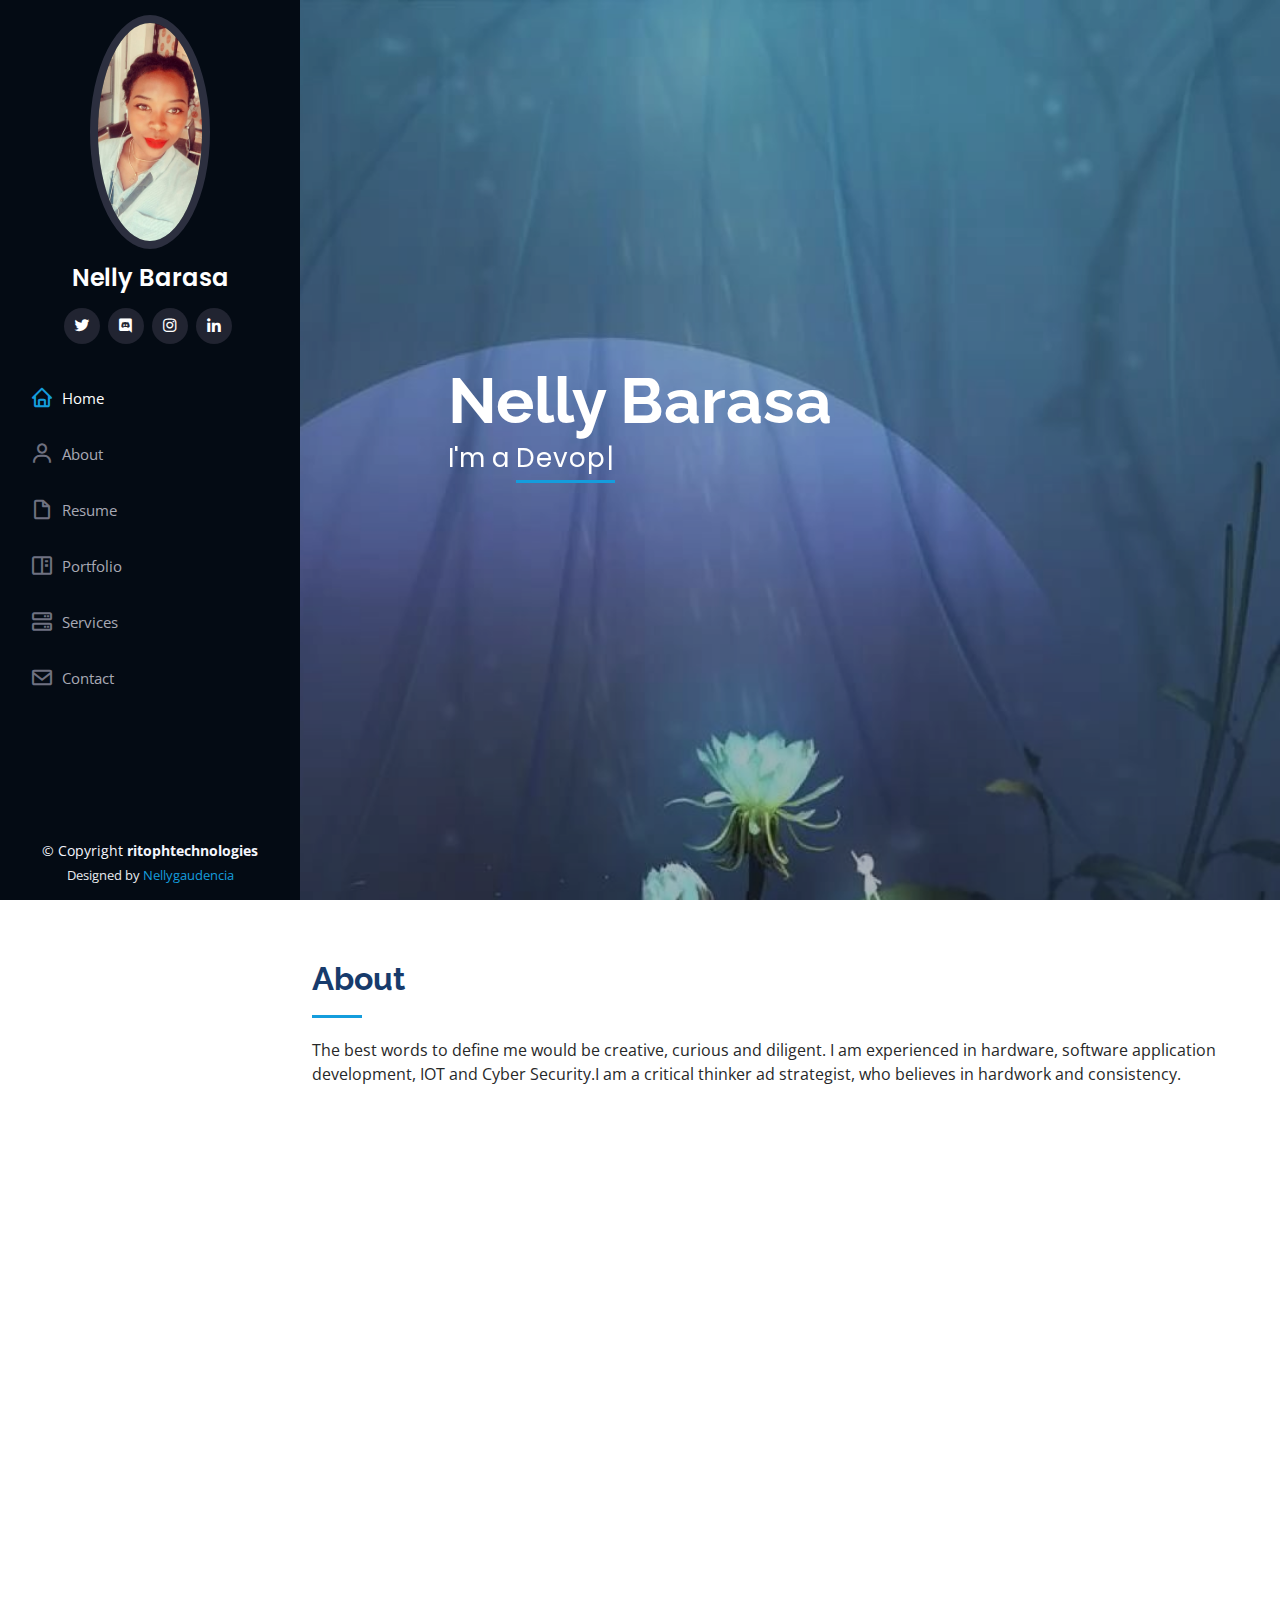
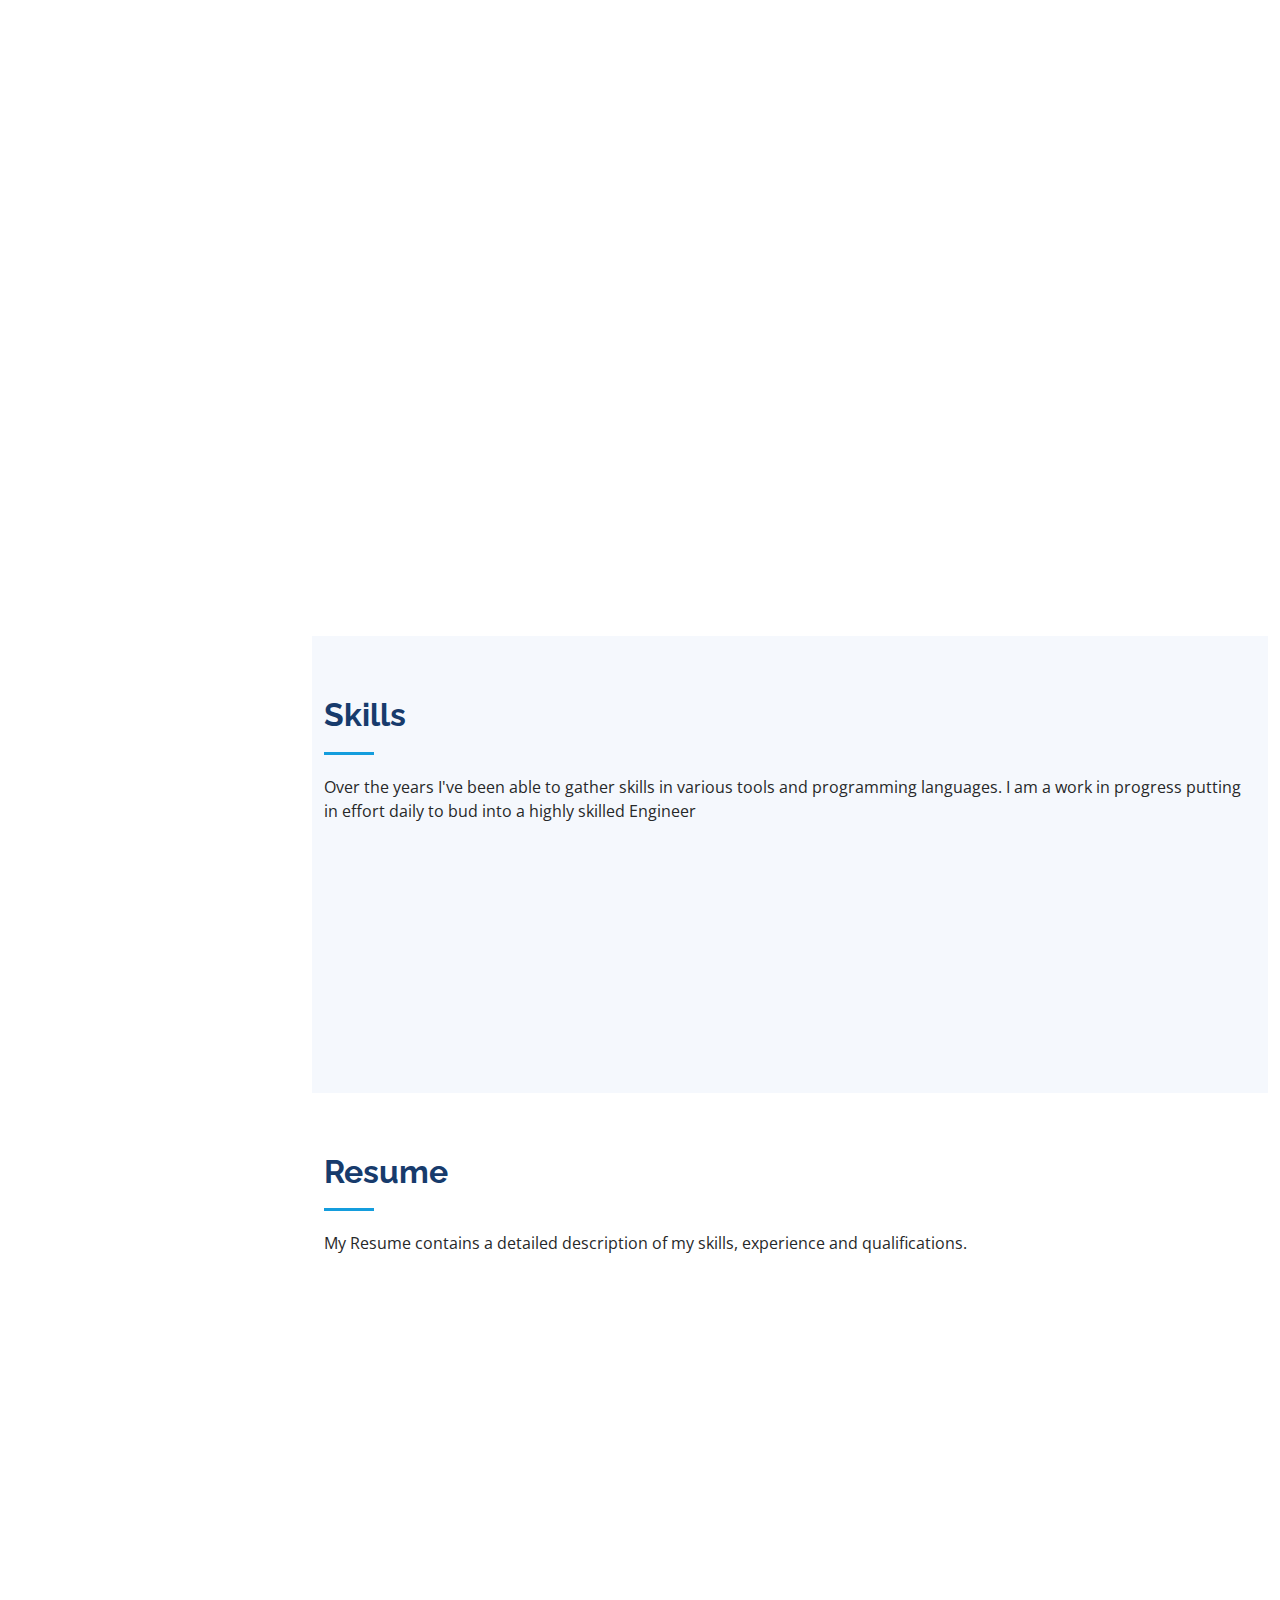
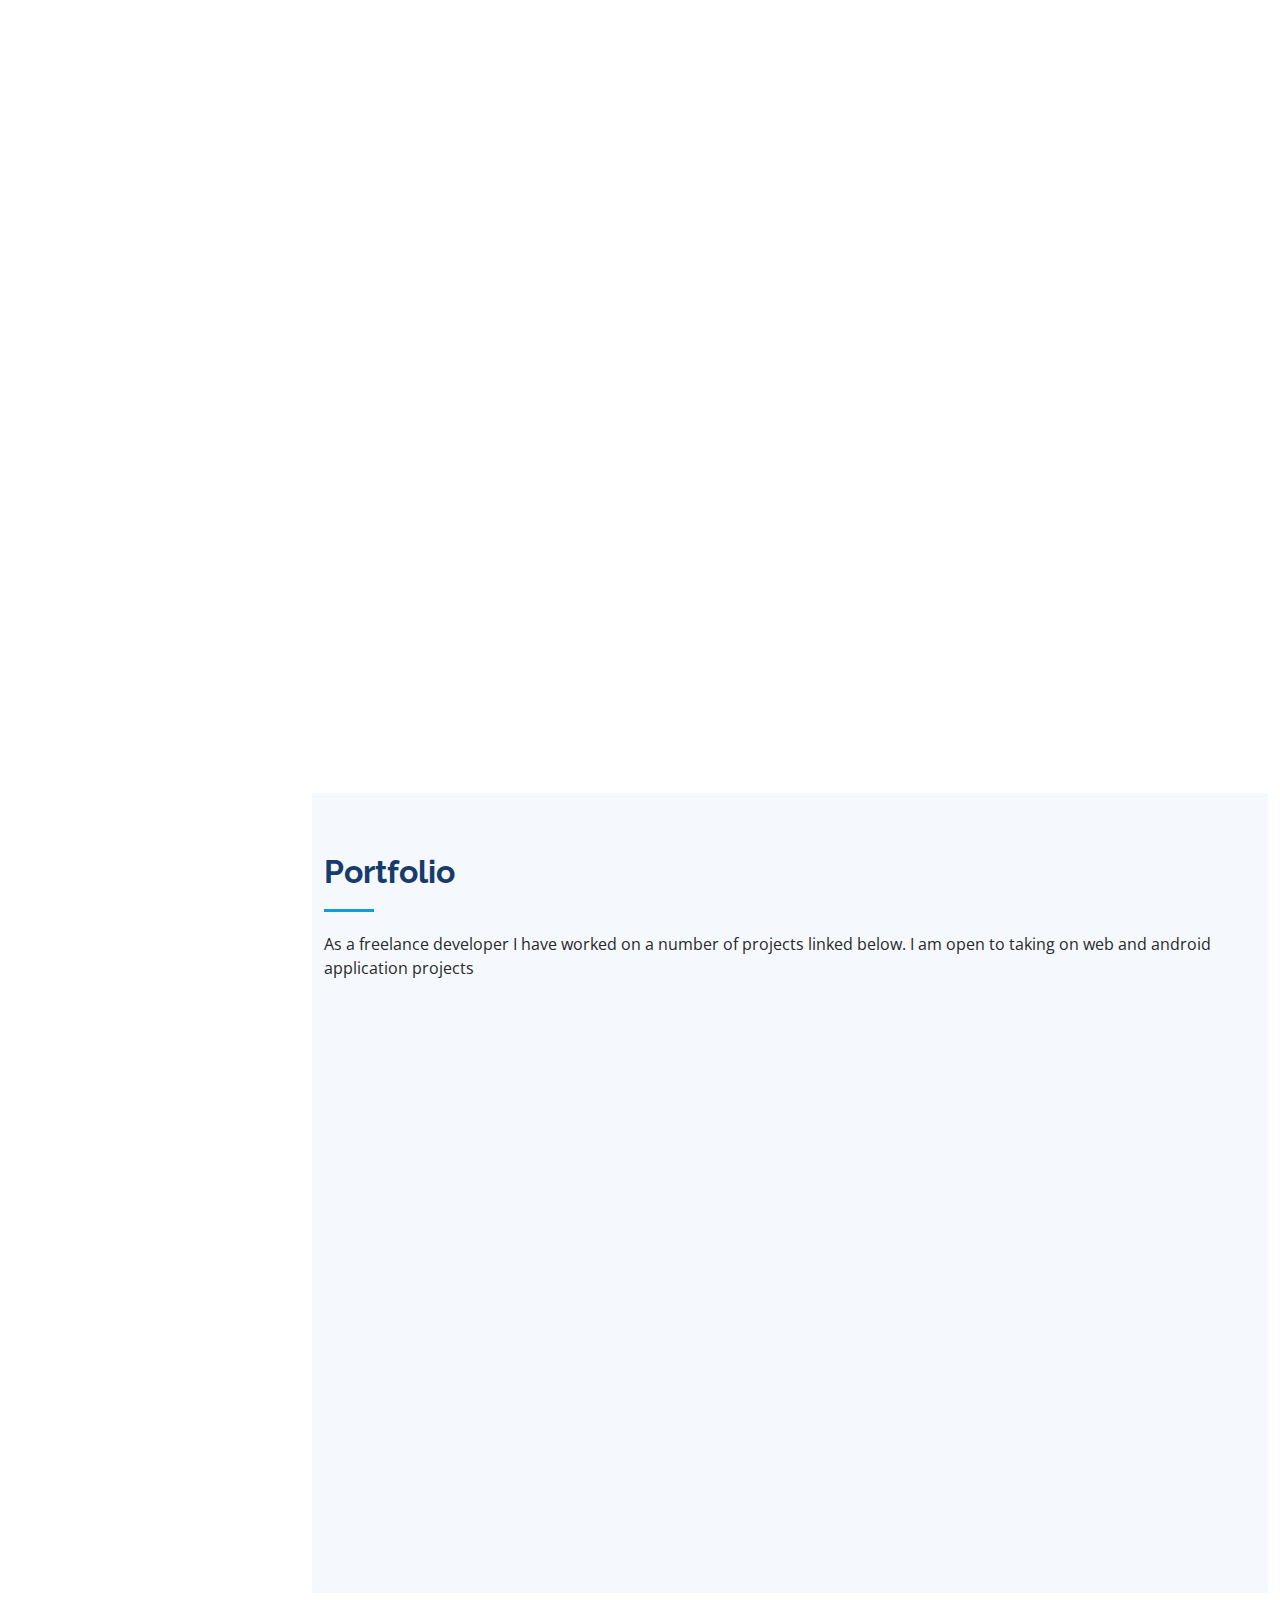
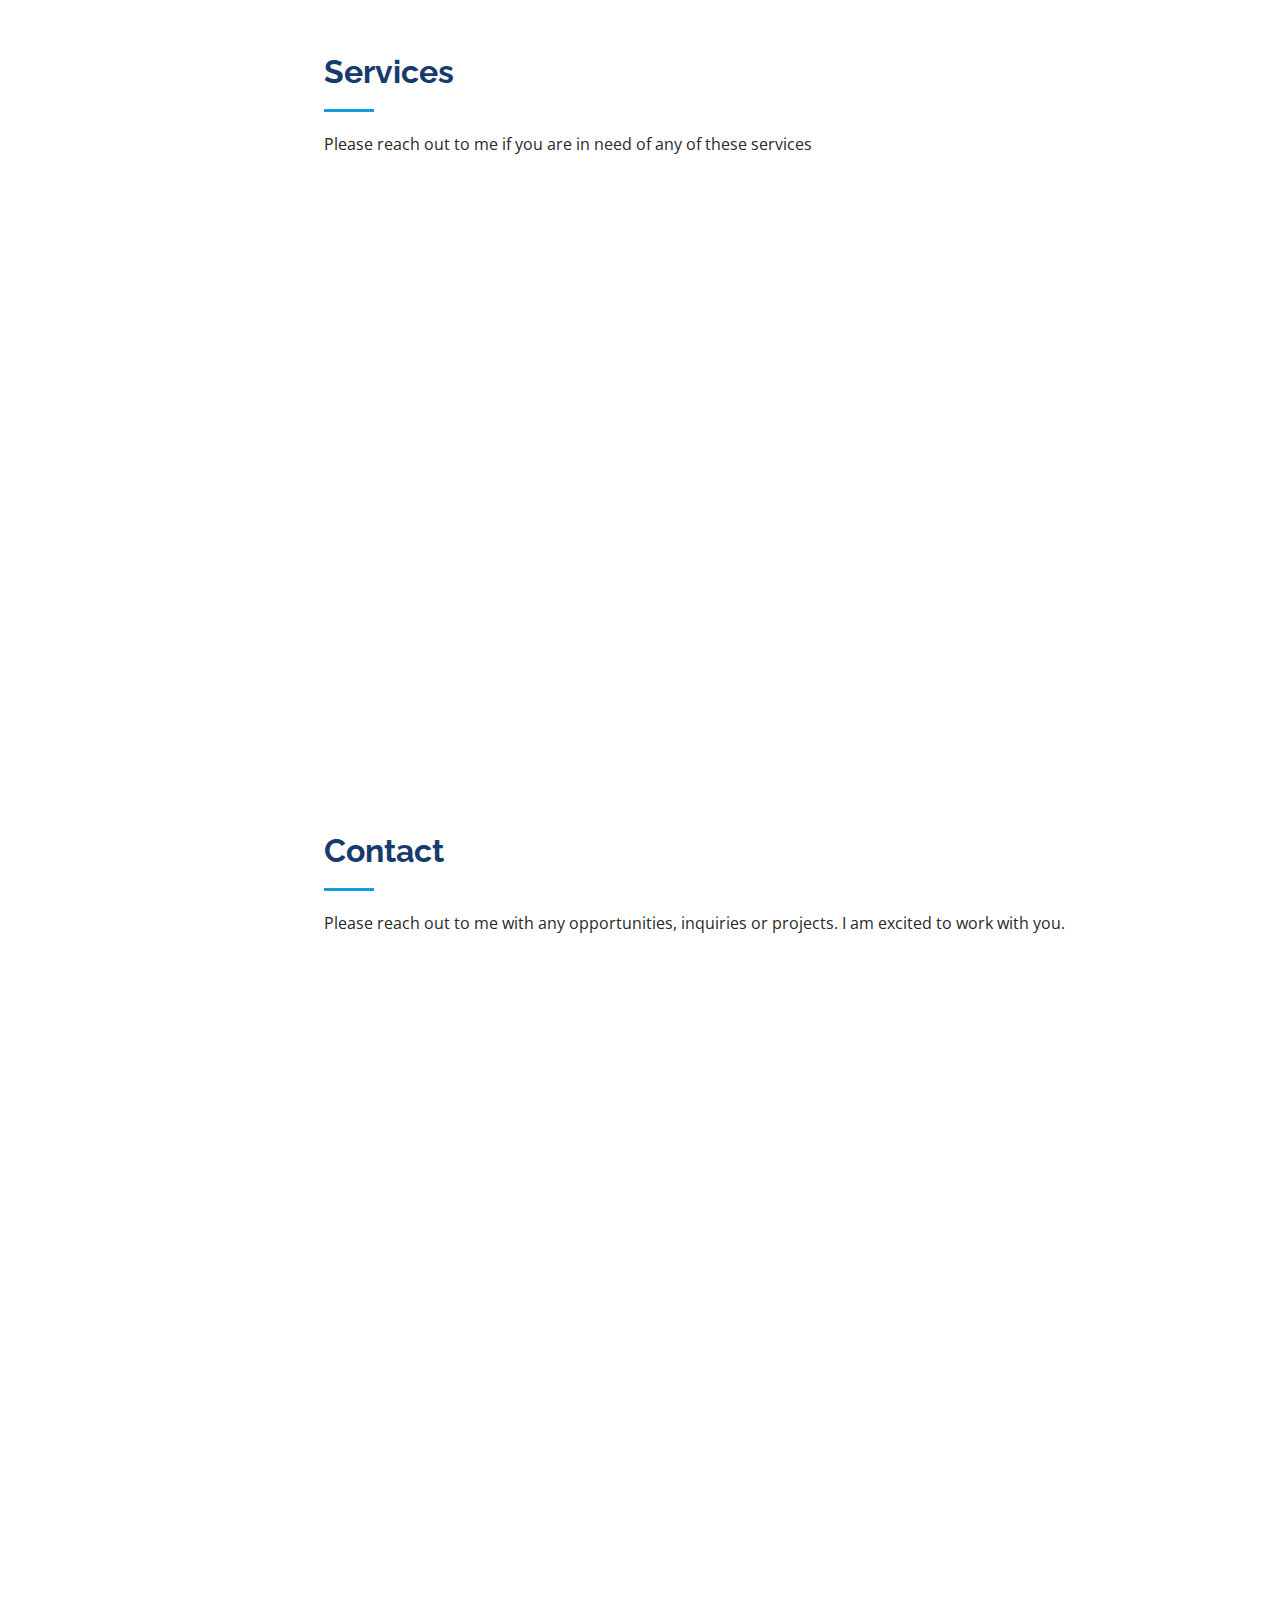
==== index.html @ 0ff1c9cf "my portfolio" ====
<!DOCTYPE html>
<html lang="en">

<head>
  <meta charset="utf-8">
  <meta content="width=device-width, initial-scale=1.0" name="viewport">

  <title>Nelly Barasa - Portfolio</title>
  <meta content="" name="description">
  <meta content="" name="keywords">

  <!-- Favicons -->
  <link href="assets/img/profile2.jpeg" rel="icon">
  <link href="assets/img/profile2.jpeg" rel="apple-touch-icon">

  <!-- Google Fonts -->
  <link href="https://fonts.googleapis.com/css?family=Open+Sans:300,300i,400,400i,600,600i,700,700i|Raleway:300,300i,400,400i,500,500i,600,600i,700,700i|Poppins:300,300i,400,400i,500,500i,600,600i,700,700i" rel="stylesheet">

  <!-- Vendor CSS Files -->
  <link href="assets/vendor/aos/aos.css" rel="stylesheet">
  <link href="assets/vendor/bootstrap/css/bootstrap.min.css" rel="stylesheet">
  <link href="assets/vendor/bootstrap-icons/bootstrap-icons.css" rel="stylesheet">
  <link href="assets/vendor/boxicons/css/boxicons.min.css" rel="stylesheet">
  <link href="assets/vendor/glightbox/css/glightbox.min.css" rel="stylesheet">
  <link href="assets/vendor/swiper/swiper-bundle.min.css" rel="stylesheet">

  <!-- Template Main CSS File -->
  <link href="assets/css/style.css" rel="stylesheet">

  <!-- =======================================================
  * Template Name: iPortfolio - v3.7.0
  * Template URL: https://bootstrapmade.com/iportfolio-bootstrap-portfolio-websites-template/
  * Author: BootstrapMade.com
  * License: https://bootstrapmade.com/license/
  ======================================================== -->
</head>

<body>

  <!-- ======= Mobile nav toggle button ======= -->
  <i class="bi bi-list mobile-nav-toggle d-xl-none"></i>

  <!-- ======= Header ======= -->
  <header id="header">
    <div class="d-flex flex-column">

      <div class="profile">
        <img src="assets/img/profile2.jpeg" alt="" class="img-fluid rounded-circle">
        <h1 class="text-light"><a href="index.html">Nelly Barasa </a></h1>
        <div class="social-links mt-3 text-center">
          <a href="https://www.twitter.com/@_geeky_MsNelly" class="twitter"><i class="bx bxl-twitter"></i></a>
          <a href="https://discord.com/channels/@me" class="facebook"><i class="bx bxl-discord"></i></a>
          <a href="https://www.instagram.com/ghetto__geek__/" class="instagram"><i class="bx bxl-instagram"></i></a>
          <a href="https://www.linkedin.com/in/nelly-gaudencia/" class="linkedin"><i class="bx bxl-linkedin"></i></a>
        </div>
      </div>

      <nav id="navbar" class="nav-menu navbar">
        <ul>
          <li><a href="#hero" class="nav-link scrollto active"><i class="bx bx-home"></i> <span>Home</span></a></li>
          <li><a href="#about" class="nav-link scrollto"><i class="bx bx-user"></i> <span>About</span></a></li>
          <li><a href="#resume" class="nav-link scrollto"><i class="bx bx-file-blank"></i> <span>Resume</span></a></li>
          <li><a href="#portfolio" class="nav-link scrollto"><i class="bx bx-book-content"></i> <span>Portfolio</span></a></li>
          <li><a href="#services" class="nav-link scrollto"><i class="bx bx-server"></i> <span>Services</span></a></li>
          <li><a href="#contact" class="nav-link scrollto"><i class="bx bx-envelope"></i> <span>Contact</span></a></li>
        </ul>
      </nav><!-- .nav-menu -->
    </div>
  </header><!-- End Header -->

  <!-- ======= Hero Section ======= -->
  <section id="hero" class="d-flex flex-column justify-content-center align-items-center">
    <div class="hero-container" data-aos="fade-in">
      <h1>Nelly Barasa</h1>
      <p>I'm a <span class="typed" data-typed-items="Devops Engineer, Cyber security associate, Freelance application Developer, Cloud engineer"></span></p>
    </div>
  </section><!-- End Hero -->

  <main id="main">

    <!-- ======= About Section ======= -->
    <section id="about" class="about">
      <div class="container">

        <div class="section-title">
          <h2>About</h2>
          <p> The best words to define me would be creative, curious and diligent. I am experienced in hardware, software application development, IOT and Cyber Security.I am a critical thinker ad strategist, who believes in hardwork and consistency.</p>
        </div>

        <div class="row">
          <div class="col-lg-4" data-aos="fade-right">
            <img src="assets/img/profile2.jpeg" class="hero" alt="">
          </div>
          <div class="col-lg-8 pt-4 pt-lg-0 content" data-aos="fade-left">
            <h3>DevOPs Engineer &amp; Web Developer.</h3>
            <p class="fst-italic">
              My first successful project was web based application that led to my love for web development.I have practiced web development for 3 years now.
            </p>
            <div class="row">
              <div class="col-lg-6">
                <ul>
                  <li><i class="bi bi-chevron-right"></i> <strong>LinkedIn:</strong> <span>https://www.linkedin.com/in/nelly-gaudencia-cybersecurityforensics/</span></li>
                  <li><i class="bi bi-chevron-right"></i> <strong>Website:</strong> <span>www.nellygaudencia.com</span></li>
                  <li><i class="bi bi-chevron-right"></i> <strong>Phone:</strong> <span>+254 795 194 374</span></li>
                  <li><i class="bi bi-chevron-right"></i> <strong>City:</strong> <span>Nairobi, KENYA</span></li>
                </ul>
              </div>
              <div class="col-lg-6">
                <ul>
                  <li><i class="bi bi-chevron-right"></i> <strong>Age:</strong> <span>24</span></li>
                  <li><i class="bi bi-chevron-right"></i> <strong>Degree:</strong> <span>Bsc: Computer Security and Forensics</span></li>
                  <li><i class="bi bi-chevron-right"></i> <strong>PhEmailone:</strong> <span>nellygaudencia@gmail.com</span></li>
                  <li><i class="bi bi-chevron-right"></i> <strong>Freelance:</strong> <span>Available</span></li>
                </ul>
              </div>
            </div>
          </div>
        </div>

      </div>
    </section><!-- End About Section -->

    <!-- ======= Facts Section ======= -->
    <section id="facts" class="facts">
      <div class="container">

        
    <!-- ======= Skills Section ======= -->
    <section id="skills" class="skills section-bg">
      <div class="container">

        <div class="section-title">
          <h2>Skills</h2>
          <p>Over the years I've been able to gather skills in various tools and programming languages. I am a work in progress putting in effort daily to bud into a highly skilled Engineer</p>
        </div>

        <div class="row skills-content">

          <div class="col-lg-6" data-aos="fade-up">

            <div class="progress">
              <span class="skill">HTML <i class="val">100%</i></span>
              <div class="progress-bar-wrap">
                <div class="progress-bar" role="progressbar" aria-valuenow="100" aria-valuemin="0" aria-valuemax="100"></div>
              </div>
            </div>

            <div class="progress">
              <span class="skill">CSS <i class="val">90%</i></span>
              <div class="progress-bar-wrap">
                <div class="progress-bar" role="progressbar" aria-valuenow="90" aria-valuemin="0" aria-valuemax="100"></div>
              </div>
            </div>

            <div class="progress">
              <span class="skill">JavaScript <i class="val">75%</i></span>
              <div class="progress-bar-wrap">
                <div class="progress-bar" role="progressbar" aria-valuenow="75" aria-valuemin="0" aria-valuemax="100"></div>
              </div>
            </div>

          </div>

          <div class="col-lg-6" data-aos="fade-up" data-aos-delay="100">

            <div class="progress">
              <span class="skill">Python <i class="val">80%</i></span>
              <div class="progress-bar-wrap">
                <div class="progress-bar" role="progressbar" aria-valuenow="80" aria-valuemin="0" aria-valuemax="100"></div>
              </div>
            </div>

            <div class="progress">
              <span class="skill">WordPress/CMS <i class="val">90%</i></span>
              <div class="progress-bar-wrap">
                <div class="progress-bar" role="progressbar" aria-valuenow="90" aria-valuemin="0" aria-valuemax="100"></div>
              </div>
            </div>

          </div>

        </div>

      </div>
    </section><!-- End Skills Section -->

    <!-- ======= Resume Section ======= -->
    <section id="resume" class="resume">
      <div class="container">

        <div class="section-title">
          <h2>Resume</h2>
          <p>My Resume contains a detailed description of my skills, experience and qualifications.</p>
        </div>

        <div class="row">
          <div class="col-lg-6" data-aos="fade-up">
            <h3 class="resume-title"></h3>
            <div class="resume-item pb-0">
              <h4>INTRODUCTION</h4>
              <p><em>A Diligent,curious and creative are the words I would use to
                describe myself.I am a jack of all trades with experience in
                hardware,applications,databases,website and android
                development,IOT and cyber security.
                During my IT practice i have acquired skills such as
                communication,teamwork and critical thinking that have
                highly contributed to my productivity and efficiency</em></p>

                <h3 class="resume-title">Contact</h3>  
              <ul>
                <li>nellygaudencia@gmail.com</li>
                <li>0795194374</li>
                <li>Nairobi, Kenya</li>
              </ul>
            </div>

            <h3 class="resume-title">Education</h3>
            <div class="resume-item">
              <h4>  Microsoft Azure Security Associate</h4>
              <h5>2022</h5>
              <p><em>Microsoft</em></p>
              <p>Certified to set up and deploy secure sytems using microsoft's cloud platform: Azure</p>
            </div>
            <div class="resume-item">
              <h4>  AWS Certified Cloud Practitioner</h4>
              <h5>2022</h5>
              <p><em>Amazon Web Services</em></p>
              <p>Certified to set up and deploy secure sytems using aws' cloud platform: AWS Cloud</p>
            </div>
            <div class="resume-item">
              <h4>Bachelor of Science &amp; Computer Security and Forensics</h4>
              <h5>2016 - 2021</h5>
              <p><em>Meru University of Science and Technology, Meru, Kenya</em></p>
              <p>Equipped with skills in application development security, mobile security, database security, policies and compliance</p>
            </div>
          </div>
          <div class="col-lg-6" data-aos="fade-up" data-aos-delay="100">
            <h3 class="resume-title">Professional Experience</h3>
            <div class="resume-item">
              <h4>FREELANCE APPLICATION DEVELOPER </h4>
              <h5>2019 - Present</h5>
              <p><em>RITOPH EMPIRE </em></p>
              <ul>
               <li>Mobile application development</li> 
               <li>Web development</li> 
                <li>Network Security</li> 
               <li>IT Support</li>  
                <li>Computer repairs and maintenance </li>            
              </ul>
            </div>
            <div class="resume-item">
              <h4>APPLICATION DEVELOPER INTERN</h4>
              <h5>2021</h5>
              <p><em>MICROSOFT &amp; TECHNOBRAINS LTD</em></p>
              <ul>
                 <li>Microsoft Azure Services</li>
                 <li>Android application development : Power Apps</li>
                 <li>Python Scripting</li>
              </ul>
            </div>
            <div class="resume-item">
              <h4>IT INTERN</h4>
              <h5>2021</h5>
              <p><em>MINISTRY OF TREASURY AND PLANNING</em></p>
              <ul>
                 <li>Computer and CCTV Maintenance</li>
                 <li>Network Security and administration</li>
                 <li>IT Support/Helpdesk Services</li>
                 <li>ERP/ VOIP system setup and maintenance</li>
                 <li>Firewall and VPN install and maintenance</li>
              </ul>
            </div>
          </div>
        </div>

      </div>
    </section><!-- End Resume Section -->

    <!-- ======= Portfolio Section ======= -->
    <section id="portfolio" class="portfolio section-bg">
      <div class="container">

        <div class="section-title">
          <h2>Portfolio</h2>
          <p>As a freelance developer I have worked on a number of projects linked below. I am open to taking on web and android application projects</p>
        </div>

        <div class="row" data-aos="fade-up">
          <div class="col-lg-12 d-flex justify-content-center">
            <ul id="portfolio-flters">
              <li data-filter="*" class="filter-active">All</li>
              <li data-filter=".filter-app">Android Applications</li>
              <li data-filter=".filter-web">Website</li>
            </ul>
          </div>
        </div>

        <div class="row portfolio-container" data-aos="fade-up" data-aos-delay="100">

          <div class="col-lg-4 col-md-6 portfolio-item filter-app">
            <div class="portfolio-wrap">
              <img src="assets/img/index.jpeg" a href="https://transtally.co.ke/" class="img-fluid" alt="">
              <div class="portfolio-links">
                <a href="assets/img/index.jpeg" data-gallery="portfolioGallery" class="portfolio-lightbox" title="TransTally"><i class="bx bx-plus"></i></a>
                <a href="https://transtally.co.ke/" title="More Details"><i class="bx bx-link"></i></a>
              </div>
            </div>
          </div>

          <div class="col-lg-4 col-md-6 portfolio-item filter-web">
            <div class="portfolio-wrap">
              <img src="assets/img/ritoph.jpg" class="img-fluid" alt="">
              <div class="portfolio-links">
                <a href="assets/img/ritoph.jpg" data-gallery="portfolioGallery" class="portfolio-lightbox" title="Ritoph Technologies"><i class="bx bx-plus"></i></a>
                <a href="https://ritophempire.com/" title="More Details"><i class="bx bx-link"></i></a>
              </div>
            </div>
          </div>

          <div class="col-lg-4 col-md-6 portfolio-item filter-app">
            <div class="portfolio-wrap">
              <img src="assets/img/github.png" class="img-fluid" alt="">
              <div class="portfolio-links">
                <a href="assets/img/github.png" data-gallery="portfolioGallery" class="portfolio-lightbox" title="github repository"><i class="bx bx-plus"></i></a>
                <a href="https://github.com/the1nomad" title="More Details"><i class="bx bx-link"></i></a>
              </div>
            </div>
          </div>

          <div class="col-lg-4 col-md-6 portfolio-item filter-card">
            <div class="portfolio-wrap">
              <img src="assets/img/autlyn.jpeg" class="img-fluid" alt="">
              <div class="portfolio-links">
                <a href="assets/img/autlyn.jpeg" data-gallery="portfolioGallery" class="portfolio-lightbox" title="autlyn"><i class="bx bx-plus"></i></a>
                <a href="https://www.facebook.com/autlyn/" title="More Details"><i class="bx bx-link"></i></a>
              </div>
            </div>
          </div>

         
        </div>

      </div>
    </section><!-- End Portfolio Section -->

    <!-- ======= Services Section ======= -->
    <section id="services" class="services">
      <div class="container">

        <div class="section-title">
          <h2>Services</h2>
          <p>Please reach out to me if you are in need of any of these services</p>
        </div>

        <div class="row">
          
          <div class="row">
            <div class="col-lg-4 col-md-6 icon-box" data-aos="fade-up">
              <div class="icon"><i class="bi bi-gem"></i></div>
              <h4 class="title"><a href="">IT Consultant</a></h4>
              <p class="description">I provide my expert opinions, analysis and recommendations to your institution regarding any of your IT needs and problems</p>
            </div>
          <div class="col-lg-4 col-md-6 icon-box" data-aos="fade-up" data-aos-delay="100">
            <div class="icon"><i class="bi bi-card-checklist"></i></div>
            <h4 class="title"><a href="">Cloud Engineering</a></h4>
            <p class="description"> I am a certified cloud engineer with experience in cloud resources,cloud platforms,application deployment on cloud and cloud security</p>
          </div>
          <div class="col-lg-4 col-md-6 icon-box" data-aos="fade-up" data-aos-delay="200">
            <div class="icon"><i class="bi bi-bar-chart"></i></div>
            <h4 class="title"><a href="">Cyber Security Associate</a></h4>
            <p class="description"> I am a bug bounty hunter and pentester, knowledgeable in various linux and pentesting tools,scripting and vulnerability assesment. I am also skilled in IT policies, regulations and compliance</p>
          </div>
        </div>
        <div class="col-lg-4 col-md-6 icon-box" data-aos="fade-up">
          <div class="icon"><i class="bi bi-briefcase"></i></div>
          <h4 class="title"><a href="">Web Development</a></h4>
          <p class="description">I am a skilled web developer, with 3 years of experience building web applications for individuals of all forms. My websites are custom made and modern designs made by the best graphic designers in the field</p>
        </div>

      </div>
    </section><!-- End Services Section -->

    <!-- ======= Contact Section ======= -->
    <section id="contact" class="contact">
      <div class="container">

        <div class="section-title">
          <h2>Contact</h2>
          <p>Please reach out to  me with any opportunities, inquiries or projects. I am excited to work with you.</p>
        </div>

        <div class="row" data-aos="fade-in">

          <div class="col-lg-5 d-flex align-items-stretch">
            <div class="info">
              <div class="address">
                <i class="bi bi-geo-alt"></i>
                <h4>Location:</h4>
                <p>Nairobi Garage, Westlands</p>
                <p>Nairobi,Kenya</p>
              </div>

              <div class="email">
                <i class="bi bi-envelope"></i>
                <h4>Email:</h4>
                <p>nellygaudencia@gmail.com</p>
              </div>

              <div class="phone">
                <i class="bi bi-phone"></i>
                <h4>Call:</h4>
                <p>+254 (0) 795 194 374</p>
              </div>

              <iframe src="https://www.google.com/maps/place/Nairobi+Garage/@-1.266342,36.8017094,15z/data=!4m2!3m1!1s0x0:0xe74f55367c903b6e?sa=X&ved=2ahUKEwjYyPLt5_r3AhWyQ_EDHfP6CagQ_BJ6BAhbEAU" frameborder="0" style="border:0; width: 100%; height: 290px;" allowfullscreen></iframe>
            </div>

          </div>

          <div class="col-lg-7 mt-5 mt-lg-0 d-flex align-items-stretch">
            <form action="forms/contact.php" method="post" role="form" class="php-email-form">
              <div class="row">
                <div class="form-group col-md-6">
                  <label for="name">Your Name</label>
                  <input type="text" name="name" class="form-control" id="name" required>
                </div>
                <div class="form-group col-md-6">
                  <label for="name">Your Email</label>
                  <input type="email" class="form-control" name="email" id="email" required>
                </div>
              </div>
              <div class="form-group">
                <label for="name">Subject</label>
                <input type="text" class="form-control" name="subject" id="subject" required>
              </div>
              <div class="form-group">
                <label for="name">Message</label>
                <textarea class="form-control" name="message" rows="10" required></textarea>
              </div>
              <div class="my-3">
                <div class="loading">Loading</div>
                <div class="error-message"></div>
                <div class="sent-message">Your message has been sent. Thank you!</div>
              </div>
              <div class="text-center"><button type="submit">Send Message</button></div>
            </form>
          </div>

        </div>

      </div>
    </section><!-- End Contact Section -->

  </main><!-- End #main -->

  <!-- ======= Footer ======= -->
  <footer id="footer">
    <div class="container">
      <div class="copyright">
        &copy; Copyright <strong><span>ritophtechnologies</span></strong>
      </div>
      <div class="credits">
        Designed by <a href="https://ritophempire.com">Nellygaudencia</a>
      </div>
    </div>
  </footer><!-- End  Footer -->

  <a href="#" class="back-to-top d-flex align-items-center justify-content-center"><i class="bi bi-arrow-up-short"></i></a>

  <!-- Vendor JS Files -->
  <script src="assets/vendor/purecounter/purecounter.js"></script>
  <script src="assets/vendor/aos/aos.js"></script>
  <script src="assets/vendor/bootstrap/js/bootstrap.bundle.min.js"></script>
  <script src="assets/vendor/glightbox/js/glightbox.min.js"></script>
  <script src="assets/vendor/isotope-layout/isotope.pkgd.min.js"></script>
  <script src="assets/vendor/swiper/swiper-bundle.min.js"></script>
  <script src="assets/vendor/typed.js/typed.min.js"></script>
  <script src="assets/vendor/waypoints/noframework.waypoints.js"></script>
  <script src="assets/vendor/php-email-form/validate.js"></script>

  <!-- Template Main JS File -->
  <script src="assets/js/main.js"></script>

</body>

</html>
---- assets/css/style.css ----
/**
* Template Name: iPortfolio - v3.7.0
* Template URL: https://bootstrapmade.com/iportfolio-bootstrap-portfolio-websites-template/
* Author: BootstrapMade.com
* License: https://bootstrapmade.com/license/
*/

/*--------------------------------------------------------------
# General
--------------------------------------------------------------*/
body {
  font-family: "Open Sans", sans-serif;
  color: #272829;
}

a {
  color: #149ddd;
  text-decoration: none;
}

a:hover {
  color: #37b3ed;
  text-decoration: none;
}

h1, h2, h3, h4, h5, h6 {
  font-family: "Raleway", sans-serif;
}

/*--------------------------------------------------------------
# Back to top button
--------------------------------------------------------------*/
.back-to-top {
  position: fixed;
  visibility: hidden;
  opacity: 0;
  right: 15px;
  bottom: 15px;
  z-index: 996;
  background: #149ddd;
  width: 40px;
  height: 40px;
  border-radius: 50px;
  transition: all 0.4s;
}
.back-to-top i {
  font-size: 28px;
  color: #fff;
  line-height: 0;
}
.back-to-top:hover {
  background: #2eafec;
  color: #fff;
}
.back-to-top.active {
  visibility: visible;
  opacity: 1;
}

/*--------------------------------------------------------------
# Header
--------------------------------------------------------------*/
#header {
  position: fixed;
  top: 0;
  left: 0;
  bottom: 0;
  width: 300px;
  transition: all ease-in-out 0.5s;
  z-index: 9997;
  transition: all 0.5s;
  padding: 0 15px;
  background: #040b14;
  overflow-y: auto;
}
#header .profile img {
  margin: 15px auto;
  display: block;
  width: 120px;
  border: 8px solid #2c2f3f;
}
#header .profile h1 {
  font-size: 24px;
  margin: 0;
  padding: 0;
  font-weight: 600;
  -moz-text-align-last: center;
  text-align-last: center;
  font-family: "Poppins", sans-serif;
}
#header .profile h1 a, #header .profile h1 a:hover {
  color: #fff;
  text-decoration: none;
}
#header .profile .social-links a {
  font-size: 18px;
  display: inline-block;
  background: #212431;
  color: #fff;
  line-height: 1;
  padding: 8px 0;
  margin-right: 4px;
  border-radius: 50%;
  text-align: center;
  width: 36px;
  height: 36px;
  transition: 0.3s;
}
#header .profile .social-links a:hover {
  background: #149ddd;
  color: #fff;
  text-decoration: none;
}

#main {
  margin-left: 300px;
}

@media (max-width: 1199px) {
  #header {
    left: -300px;
  }

  #main {
    margin-left: 0;
  }
}
/*--------------------------------------------------------------
# Navigation Menu
--------------------------------------------------------------*/
/* Desktop Navigation */
.nav-menu {
  padding: 30px 0 0 0;
}
.nav-menu * {
  margin: 0;
  padding: 0;
  list-style: none;
}
.nav-menu > ul > li {
  position: relative;
  white-space: nowrap;
}
.nav-menu a, .nav-menu a:focus {
  display: flex;
  align-items: center;
  color: #a8a9b4;
  padding: 12px 15px;
  margin-bottom: 8px;
  transition: 0.3s;
  font-size: 15px;
}
.nav-menu a i, .nav-menu a:focus i {
  font-size: 24px;
  padding-right: 8px;
  color: #6f7180;
}
.nav-menu a:hover, .nav-menu .active, .nav-menu .active:focus, .nav-menu li:hover > a {
  text-decoration: none;
  color: #fff;
}
.nav-menu a:hover i, .nav-menu .active i, .nav-menu .active:focus i, .nav-menu li:hover > a i {
  color: #149ddd;
}

/* Mobile Navigation */
.mobile-nav-toggle {
  position: fixed;
  right: 15px;
  top: 15px;
  z-index: 9998;
  border: 0;
  font-size: 24px;
  transition: all 0.4s;
  outline: none !important;
  background-color: #149ddd;
  color: #fff;
  width: 40px;
  height: 40px;
  display: inline-flex;
  align-items: center;
  justify-content: center;
  line-height: 0;
  border-radius: 50px;
  cursor: pointer;
}

.mobile-nav-active {
  overflow: hidden;
}
.mobile-nav-active #header {
  left: 0;
}

/*--------------------------------------------------------------
# Hero Section
--------------------------------------------------------------*/
#hero {
  width: 100%;
  height: 100vh;
  background: url("../img/Mystical.jpeg") top center;
  background-size: cover;
}
#hero:before {
  content: "";
  background: rgba(5, 13, 24, 0.3);
  position: absolute;
  bottom: 0;
  top: 0;
  left: 0;
  right: 0;
  z-index: 1;
}
#hero .hero-container {
  position: relative;
  z-index: 2;
  min-width: 300px;
}
#hero h1 {
  margin: 0 0 10px 0;
  font-size: 64px;
  font-weight: 700;
  line-height: 56px;
  color: #fff;
}
#hero p {
  color: #fff;
  margin-bottom: 50px;
  font-size: 26px;
  font-family: "Poppins", sans-serif;
}
#hero p span {
  color: #fff;
  padding-bottom: 4px;
  letter-spacing: 1px;
  border-bottom: 3px solid #149ddd;
}
@media (min-width: 1024px) {
  #hero {
    background-attachment: fixed;
  }
}
@media (max-width: 768px) {
  #hero h1 {
    font-size: 28px;
    line-height: 36px;
  }
  #hero h2 {
    font-size: 18px;
    line-height: 24px;
    margin-bottom: 30px;
  }
}

/*--------------------------------------------------------------
# Sections General
--------------------------------------------------------------*/
section {
  padding: 60px 0;
  overflow: hidden;
}

.section-bg {
  background: #f5f8fd;
}

.section-title {
  padding-bottom: 30px;
}
.section-title h2 {
  font-size: 32px;
  font-weight: bold;
  margin-bottom: 20px;
  padding-bottom: 20px;
  position: relative;
  color: #173b6c;
}
.section-title h2::after {
  content: "";
  position: absolute;
  display: block;
  width: 50px;
  height: 3px;
  background: #149ddd;
  bottom: 0;
  left: 0;
}
.section-title p {
  margin-bottom: 0;
}

/*--------------------------------------------------------------
# About
--------------------------------------------------------------*/
.about .content h3 {
  font-weight: 700;
  font-size: 26px;
  color: #173b6c;
}
.about .content ul {
  list-style: none;
  padding: 0;
}
.about .content ul li {
  margin-bottom: 20px;
  display: flex;
  align-items: center;
}
.about .content ul strong {
  margin-right: 10px;
}
.about .content ul i {
  font-size: 16px;
  margin-right: 5px;
  color: #149ddd;
  line-height: 0;
}
.about .content p:last-child {
  margin-bottom: 0;
}

/*--------------------------------------------------------------
# Facts
--------------------------------------------------------------*/
.facts {
  padding-bottom: 30px;
}
.facts .count-box {
  padding: 30px;
  width: 100%;
}
.facts .count-box i {
  display: block;
  font-size: 44px;
  color: #149ddd;
  float: left;
  line-height: 0;
}
.facts .count-box span {
  font-size: 48px;
  line-height: 40px;
  display: block;
  font-weight: 700;
  color: #050d18;
  margin-left: 60px;
}
.facts .count-box p {
  padding: 15px 0 0 0;
  margin: 0 0 0 60px;
  font-family: "Raleway", sans-serif;
  font-size: 14px;
  color: #122f57;
}
.facts .count-box a {
  font-weight: 600;
  display: block;
  margin-top: 20px;
  color: #122f57;
  font-size: 15px;
  font-family: "Poppins", sans-serif;
  transition: ease-in-out 0.3s;
}
.facts .count-box a:hover {
  color: #1f5297;
}

/*--------------------------------------------------------------
# Akills
--------------------------------------------------------------*/
.skills .progress {
  height: 60px;
  display: block;
  background: none;
  border-radius: 0;
}
.skills .progress .skill {
  padding: 0;
  margin: 0 0 6px 0;
  text-transform: uppercase;
  display: block;
  font-weight: 600;
  font-family: "Poppins", sans-serif;
  color: #050d18;
}
.skills .progress .skill .val {
  float: right;
  font-style: normal;
}
.skills .progress-bar-wrap {
  background: #dce8f8;
  height: 10px;
}
.skills .progress-bar {
  width: 1px;
  height: 10px;
  transition: 0.9s;
  background-color: #149ddd;
}

/*--------------------------------------------------------------
# Resume
--------------------------------------------------------------*/
.resume .resume-title {
  font-size: 26px;
  font-weight: 700;
  margin-top: 20px;
  margin-bottom: 20px;
  color: #050d18;
}
.resume .resume-item {
  padding: 0 0 20px 20px;
  margin-top: -2px;
  border-left: 2px solid #1f5297;
  position: relative;
}
.resume .resume-item h4 {
  line-height: 18px;
  font-size: 18px;
  font-weight: 600;
  text-transform: uppercase;
  font-family: "Poppins", sans-serif;
  color: #050d18;
  margin-bottom: 10px;
}
.resume .resume-item h5 {
  font-size: 16px;
  background: #e4edf9;
  padding: 5px 15px;
  display: inline-block;
  font-weight: 600;
  margin-bottom: 10px;
}
.resume .resume-item ul {
  padding-left: 20px;
}
.resume .resume-item ul li {
  padding-bottom: 10px;
}
.resume .resume-item:last-child {
  padding-bottom: 0;
}
.resume .resume-item::before {
  content: "";
  position: absolute;
  width: 16px;
  height: 16px;
  border-radius: 50px;
  left: -9px;
  top: 0;
  background: #fff;
  border: 2px solid #1f5297;
}

/*--------------------------------------------------------------
# Portfolio
--------------------------------------------------------------*/
.portfolio .portfolio-item {
  margin-bottom: 30px;
}
.portfolio #portfolio-flters {
  padding: 0;
  margin: 0 auto 35px auto;
  list-style: none;
  text-align: center;
  background: #fff;
  border-radius: 50px;
  padding: 2px 15px;
}
.portfolio #portfolio-flters li {
  cursor: pointer;
  display: inline-block;
  padding: 10px 15px 8px 15px;
  font-size: 14px;
  font-weight: 600;
  line-height: 1;
  text-transform: uppercase;
  color: #272829;
  margin-bottom: 5px;
  transition: all 0.3s ease-in-out;
}
.portfolio #portfolio-flters li:hover, .portfolio #portfolio-flters li.filter-active {
  color: #149ddd;
}
.portfolio #portfolio-flters li:last-child {
  margin-right: 0;
}
.portfolio .portfolio-wrap {
  transition: 0.3s;
  position: relative;
  overflow: hidden;
  z-index: 1;
}
.portfolio .portfolio-wrap::before {
  content: "";
  background: rgba(255, 255, 255, 0.5);
  position: absolute;
  left: 0;
  right: 0;
  top: 0;
  bottom: 0;
  transition: all ease-in-out 0.3s;
  z-index: 2;
  opacity: 0;
}
.portfolio .portfolio-wrap .portfolio-links {
  opacity: 1;
  left: 0;
  right: 0;
  bottom: -60px;
  z-index: 3;
  position: absolute;
  transition: all ease-in-out 0.3s;
  display: flex;
  justify-content: center;
}
.portfolio .portfolio-wrap .portfolio-links a {
  color: #fff;
  font-size: 28px;
  text-align: center;
  background: rgba(20, 157, 221, 0.75);
  transition: 0.3s;
  width: 50%;
}
.portfolio .portfolio-wrap .portfolio-links a:hover {
  background: rgba(20, 157, 221, 0.95);
}
.portfolio .portfolio-wrap .portfolio-links a + a {
  border-left: 1px solid #37b3ed;
}
.portfolio .portfolio-wrap:hover::before {
  top: 0;
  left: 0;
  right: 0;
  bottom: 0;
  opacity: 1;
}
.portfolio .portfolio-wrap:hover .portfolio-links {
  opacity: 1;
  bottom: 0;
}

/*--------------------------------------------------------------
# Portfolio Details
--------------------------------------------------------------*/
.portfolio-details {
  padding-top: 40px;
}
.portfolio-details .portfolio-details-slider img {
  width: 100%;
}
.portfolio-details .portfolio-details-slider .swiper-pagination {
  margin-top: 20px;
  position: relative;
}
.portfolio-details .portfolio-details-slider .swiper-pagination .swiper-pagination-bullet {
  width: 12px;
  height: 12px;
  background-color: #fff;
  opacity: 1;
  border: 1px solid #149ddd;
}
.portfolio-details .portfolio-details-slider .swiper-pagination .swiper-pagination-bullet-active {
  background-color: #149ddd;
}
.portfolio-details .portfolio-info {
  padding: 30px;
  box-shadow: 0px 0 30px rgba(5, 13, 24, 0.08);
}
.portfolio-details .portfolio-info h3 {
  font-size: 22px;
  font-weight: 700;
  margin-bottom: 20px;
  padding-bottom: 20px;
  border-bottom: 1px solid #eee;
}
.portfolio-details .portfolio-info ul {
  list-style: none;
  padding: 0;
  font-size: 15px;
}
.portfolio-details .portfolio-info ul li + li {
  margin-top: 10px;
}
.portfolio-details .portfolio-description {
  padding-top: 30px;
}
.portfolio-details .portfolio-description h2 {
  font-size: 26px;
  font-weight: 700;
  margin-bottom: 20px;
}
.portfolio-details .portfolio-description p {
  padding: 0;
}

/*--------------------------------------------------------------
# Services
--------------------------------------------------------------*/
.services .icon-box {
  margin-bottom: 20px;
}
.services .icon {
  float: left;
  display: flex;
  align-items: center;
  justify-content: center;
  width: 54px;
  height: 54px;
  background: #149ddd;
  border-radius: 50%;
  transition: 0.5s;
  border: 1px solid #149ddd;
}
.services .icon i {
  color: #fff;
  font-size: 24px;
  line-height: 0;
}
.services .icon-box:hover .icon {
  background: #fff;
}
.services .icon-box:hover .icon i {
  color: #149ddd;
}
.services .title {
  margin-left: 80px;
  font-weight: 700;
  margin-bottom: 15px;
  font-size: 18px;
}
.services .title a {
  color: #343a40;
}
.services .title a:hover {
  color: #149ddd;
}
.services .description {
  margin-left: 80px;
  line-height: 24px;
  font-size: 14px;
}

/*--------------------------------------------------------------
# Testimonials
--------------------------------------------------------------*/
.testimonials .testimonials-carousel, .testimonials .testimonials-slider {
  overflow: hidden;
}
.testimonials .testimonial-item {
  box-sizing: content-box;
  text-align: center;
  min-height: 320px;
}
.testimonials .testimonial-item .testimonial-img {
  width: 90px;
  border-radius: 50%;
  margin: 0 auto;
}
.testimonials .testimonial-item h3 {
  font-size: 18px;
  font-weight: bold;
  margin: 10px 0 5px 0;
  color: #111;
}
.testimonials .testimonial-item h4 {
  font-size: 14px;
  color: #999;
  margin: 0;
}
.testimonials .testimonial-item .quote-icon-left, .testimonials .testimonial-item .quote-icon-right {
  color: #c3e8fa;
  font-size: 26px;
}
.testimonials .testimonial-item .quote-icon-left {
  display: inline-block;
  left: -5px;
  position: relative;
}
.testimonials .testimonial-item .quote-icon-right {
  display: inline-block;
  right: -5px;
  position: relative;
  top: 10px;
}
.testimonials .testimonial-item p {
  font-style: italic;
  margin: 0 15px 15px 15px;
  padding: 20px;
  background: #fff;
  position: relative;
  margin-bottom: 35px;
  border-radius: 6px;
  box-shadow: 0px 2px 15px rgba(0, 0, 0, 0.1);
}
.testimonials .testimonial-item p::after {
  content: "";
  width: 0;
  height: 0;
  border-top: 20px solid #fff;
  border-right: 20px solid transparent;
  border-left: 20px solid transparent;
  position: absolute;
  bottom: -20px;
  left: calc(50% - 20px);
}
.testimonials .swiper-pagination {
  margin-top: 20px;
  position: relative;
}
.testimonials .swiper-pagination .swiper-pagination-bullet {
  width: 12px;
  height: 12px;
  background-color: #fff;
  opacity: 1;
  border: 1px solid #149ddd;
}
.testimonials .swiper-pagination .swiper-pagination-bullet-active {
  background-color: #149ddd;
}

/*--------------------------------------------------------------
# Contact
--------------------------------------------------------------*/
.contact {
  padding-bottom: 130px;
}
.contact .info {
  padding: 30px;
  background: #fff;
  width: 100%;
  box-shadow: 0 0 24px 0 rgba(0, 0, 0, 0.12);
}
.contact .info i {
  font-size: 20px;
  color: #149ddd;
  float: left;
  width: 44px;
  height: 44px;
  background: #dff3fc;
  display: flex;
  justify-content: center;
  align-items: center;
  border-radius: 50px;
  transition: all 0.3s ease-in-out;
}
.contact .info h4 {
  padding: 0 0 0 60px;
  font-size: 22px;
  font-weight: 600;
  margin-bottom: 5px;
  color: #050d18;
}
.contact .info p {
  padding: 0 0 10px 60px;
  margin-bottom: 20px;
  font-size: 14px;
  color: #173b6c;
}
.contact .info .email p {
  padding-top: 5px;
}
.contact .info .social-links {
  padding-left: 60px;
}
.contact .info .social-links a {
  font-size: 18px;
  display: inline-block;
  background: #333;
  color: #fff;
  line-height: 1;
  padding: 8px 0;
  border-radius: 50%;
  text-align: center;
  width: 36px;
  height: 36px;
  transition: 0.3s;
  margin-right: 10px;
}
.contact .info .social-links a:hover {
  background: #149ddd;
  color: #fff;
}
.contact .info .email:hover i, .contact .info .address:hover i, .contact .info .phone:hover i {
  background: #149ddd;
  color: #fff;
}
.contact .php-email-form {
  width: 100%;
  padding: 30px;
  background: #fff;
  box-shadow: 0 0 24px 0 rgba(0, 0, 0, 0.12);
}
.contact .php-email-form .form-group {
  padding-bottom: 8px;
}
.contact .php-email-form .validate {
  display: none;
  color: red;
  margin: 0 0 15px 0;
  font-weight: 400;
  font-size: 13px;
}
.contact .php-email-form .error-message {
  display: none;
  color: #fff;
  background: #ed3c0d;
  text-align: left;
  padding: 15px;
  font-weight: 600;
}
.contact .php-email-form .error-message br + br {
  margin-top: 25px;
}
.contact .php-email-form .sent-message {
  display: none;
  color: #fff;
  background: #18d26e;
  text-align: center;
  padding: 15px;
  font-weight: 600;
}
.contact .php-email-form .loading {
  display: none;
  background: #fff;
  text-align: center;
  padding: 15px;
}
.contact .php-email-form .loading:before {
  content: "";
  display: inline-block;
  border-radius: 50%;
  width: 24px;
  height: 24px;
  margin: 0 10px -6px 0;
  border: 3px solid #18d26e;
  border-top-color: #eee;
  -webkit-animation: animate-loading 1s linear infinite;
  animation: animate-loading 1s linear infinite;
}
.contact .php-email-form .form-group {
  margin-bottom: 15px;
}
.contact .php-email-form label {
  padding-bottom: 8px;
}
.contact .php-email-form input, .contact .php-email-form textarea {
  border-radius: 0;
  box-shadow: none;
  font-size: 14px;
}
.contact .php-email-form input {
  height: 44px;
}
.contact .php-email-form textarea {
  padding: 10px 15px;
}
.contact .php-email-form button[type=submit] {
  background: #149ddd;
  border: 0;
  padding: 10px 24px;
  color: #fff;
  transition: 0.4s;
  border-radius: 4px;
}
.contact .php-email-form button[type=submit]:hover {
  background: #37b3ed;
}
@-webkit-keyframes animate-loading {
  0% {
    transform: rotate(0deg);
  }
  100% {
    transform: rotate(360deg);
  }
}
@keyframes animate-loading {
  0% {
    transform: rotate(0deg);
  }
  100% {
    transform: rotate(360deg);
  }
}

/*--------------------------------------------------------------
# Breadcrumbs
--------------------------------------------------------------*/
.breadcrumbs {
  padding: 20px 0;
  background: #f9f9f9;
}
.breadcrumbs h2 {
  font-size: 26px;
  font-weight: 300;
}
.breadcrumbs ol {
  display: flex;
  flex-wrap: wrap;
  list-style: none;
  padding: 0;
  margin: 0;
  font-size: 15px;
}
.breadcrumbs ol li + li {
  padding-left: 10px;
}
.breadcrumbs ol li + li::before {
  display: inline-block;
  padding-right: 10px;
  color: #0e2442;
  content: "/";
}
@media (max-width: 768px) {
  .breadcrumbs .d-flex {
    display: block !important;
  }
  .breadcrumbs ol {
    display: block;
  }
  .breadcrumbs ol li {
    display: inline-block;
  }
}

/*--------------------------------------------------------------
# Footer
--------------------------------------------------------------*/
#footer {
  padding: 15px;
  color: #f4f6fd;
  font-size: 14px;
  position: fixed;
  left: 0;
  bottom: 0;
  width: 300px;
  z-index: 9999;
  background: #040b14;
}
#footer .copyright {
  text-align: center;
}
#footer .credits {
  padding-top: 5px;
  text-align: center;
  font-size: 13px;
  color: #eaebf0;
}
@media (max-width: 1199px) {
  #footer {
    position: static;
    width: auto;
    padding-right: 20px 15px;
  }
}
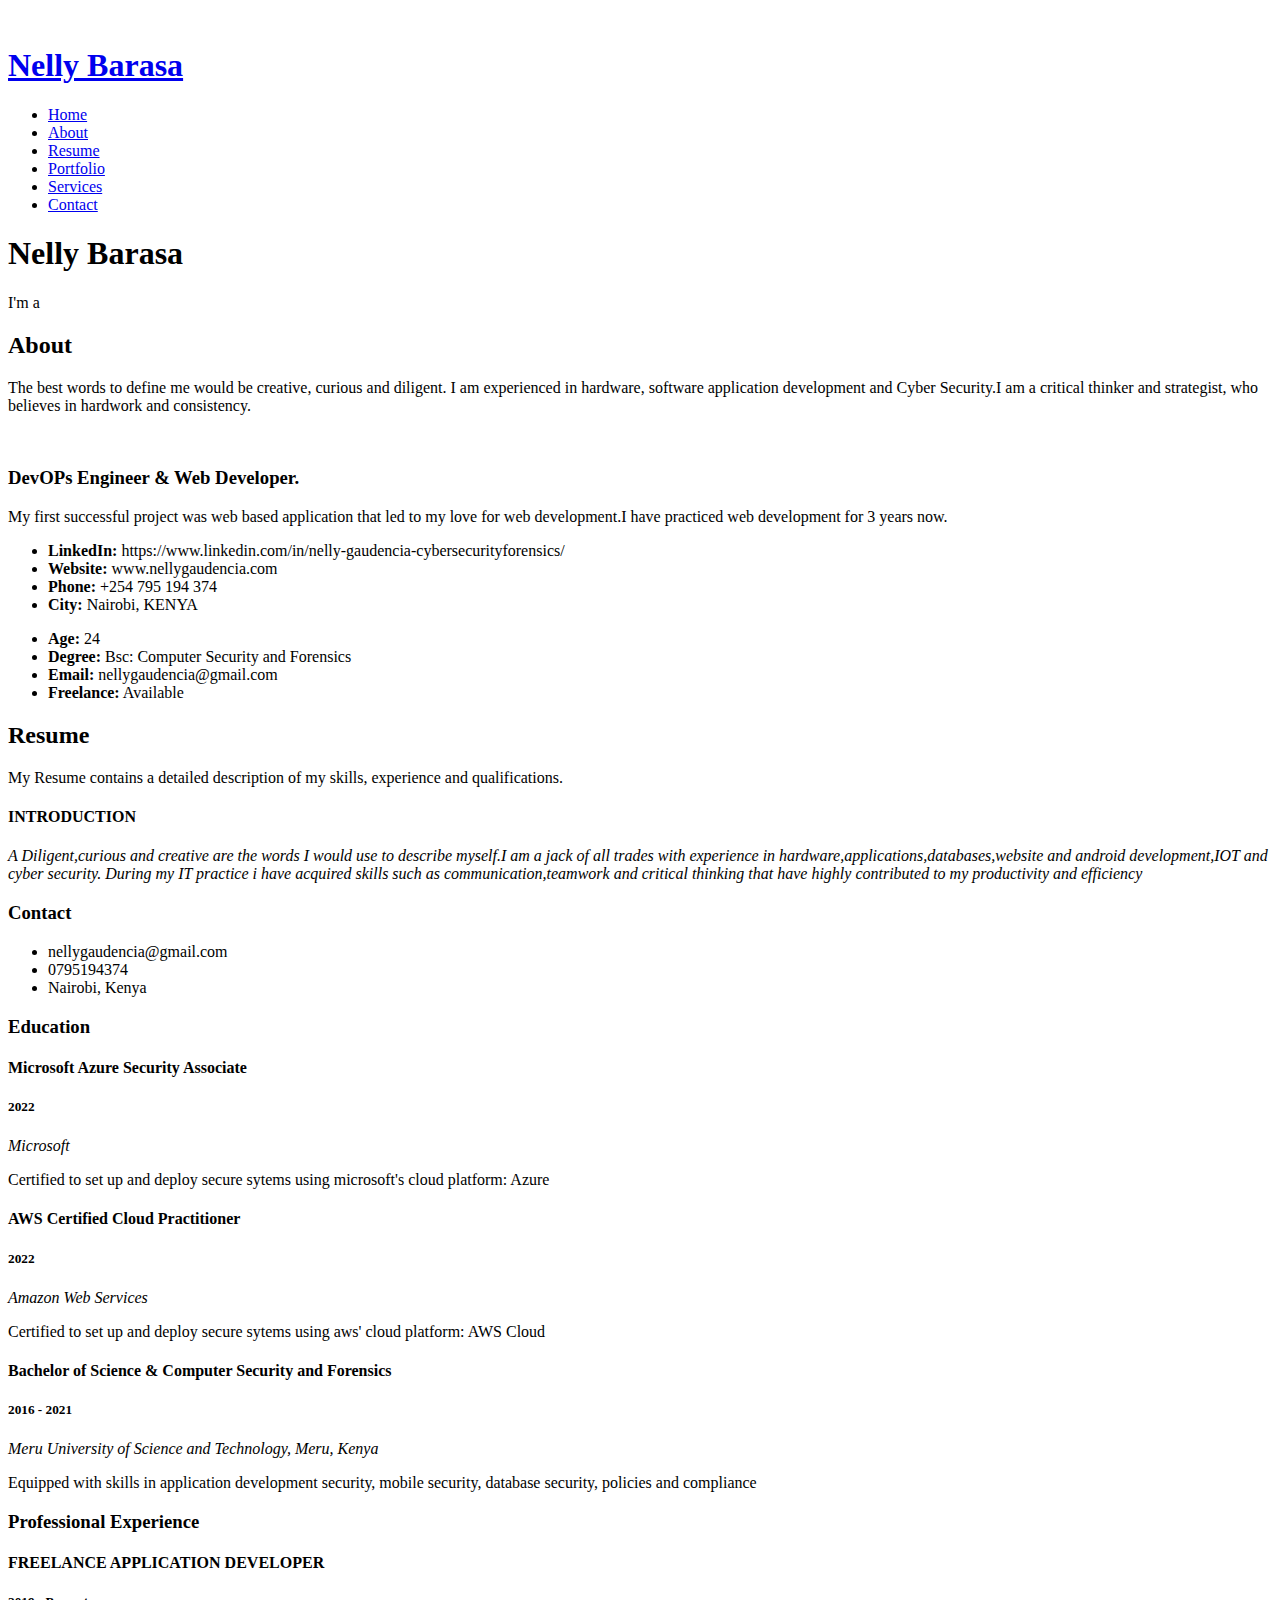
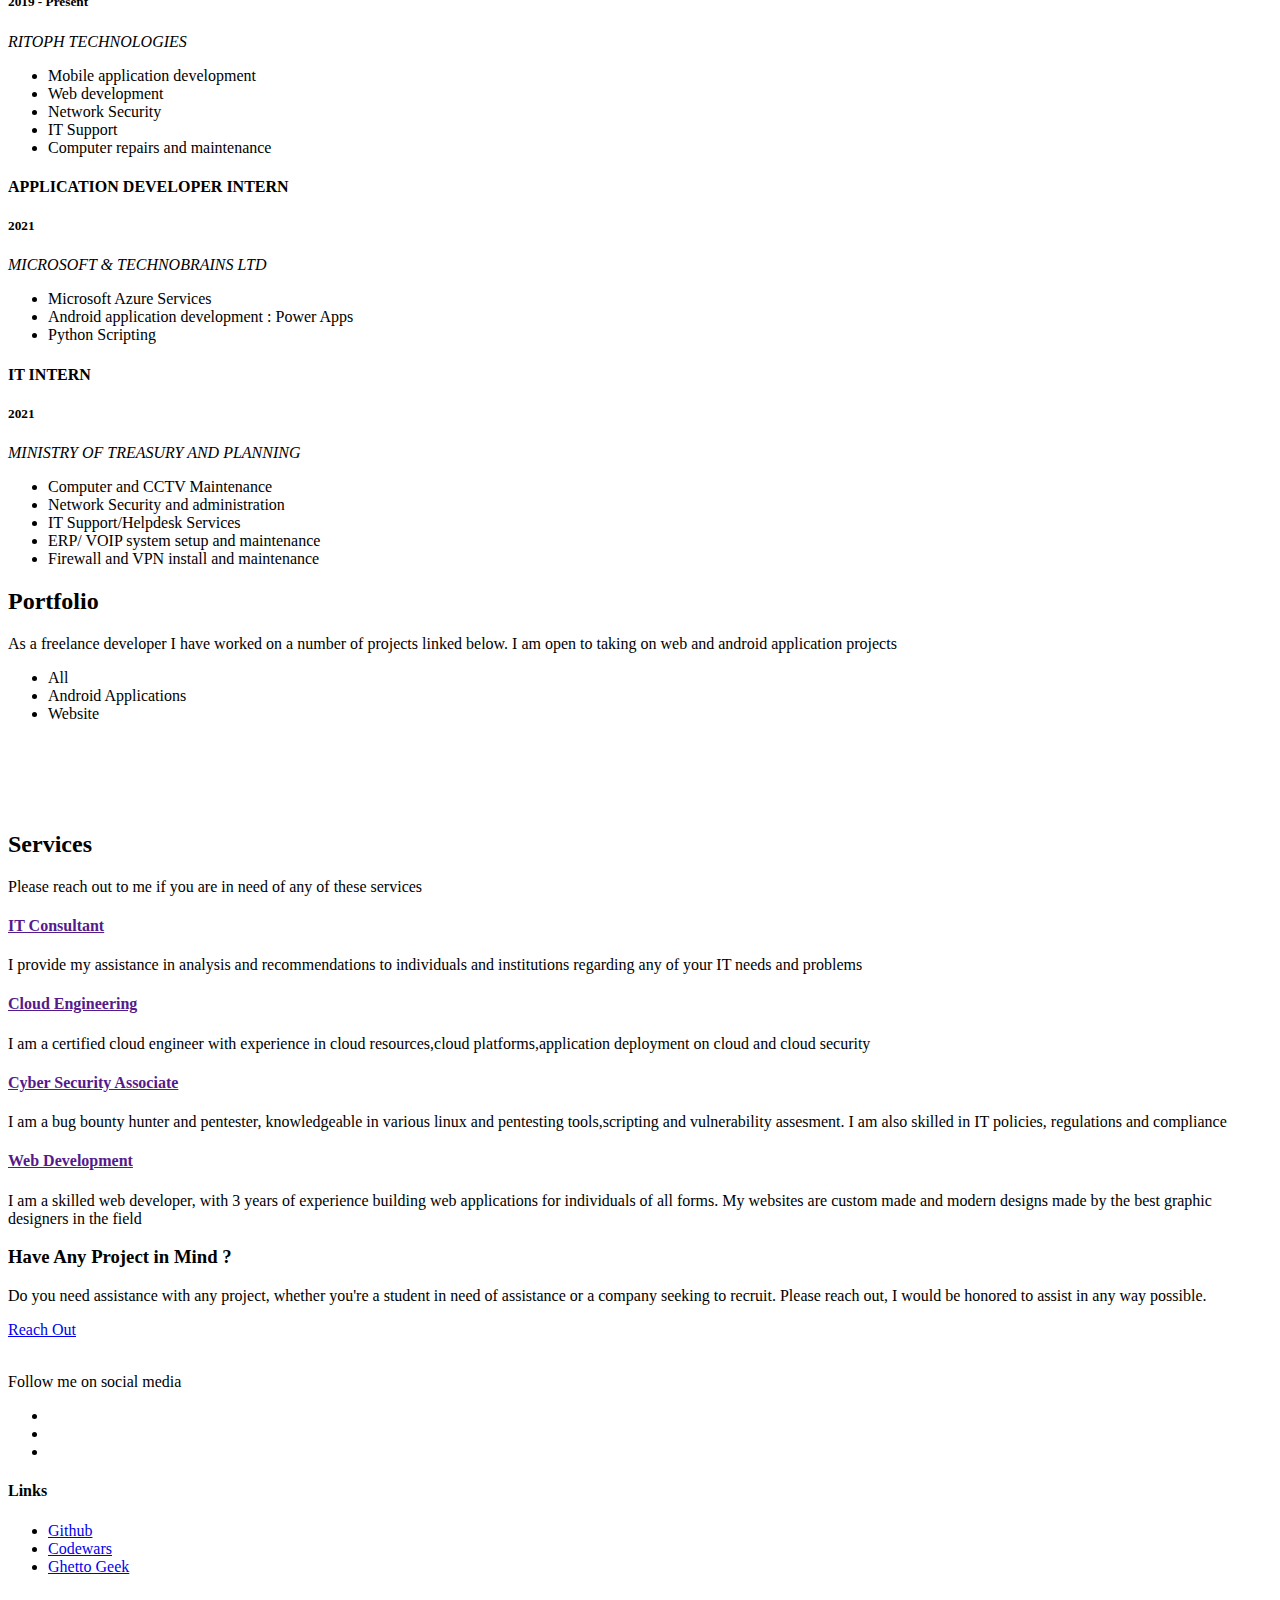
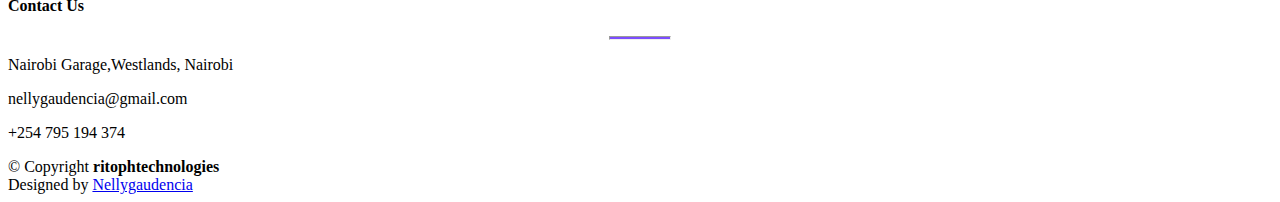
==== commit 3e4abe0f: "updates" ====
--- a/index.html
+++ b/index.html
@@ -15,7 +15,7 @@
 
   <!-- Google Fonts -->
   <link href="https://fonts.googleapis.com/css?family=Open+Sans:300,300i,400,400i,600,600i,700,700i|Raleway:300,300i,400,400i,500,500i,600,600i,700,700i|Poppins:300,300i,400,400i,500,500i,600,600i,700,700i" rel="stylesheet">
-
+  <link rel="stylesheet" href="https://cdnjs.cloudflare.com/ajax/libs/font-awesome/5.13.1/css/all.min.css" integrity="sha256-2XFplPlrFClt0bIdPgpz8H7ojnk10H69xRqd9+uTShA=" crossorigin="anonymous" />
   <!-- Vendor CSS Files -->
   <link href="assets/vendor/aos/aos.css" rel="stylesheet">
   <link href="assets/vendor/bootstrap/css/bootstrap.min.css" rel="stylesheet">
@@ -24,15 +24,9 @@
   <link href="assets/vendor/glightbox/css/glightbox.min.css" rel="stylesheet">
   <link href="assets/vendor/swiper/swiper-bundle.min.css" rel="stylesheet">
 
-  <!-- Template Main CSS File -->
   <link href="assets/css/style.css" rel="stylesheet">
-
-  <!-- =======================================================
-  * Template Name: iPortfolio - v3.7.0
-  * Template URL: https://bootstrapmade.com/iportfolio-bootstrap-portfolio-websites-template/
-  * Author: BootstrapMade.com
-  * License: https://bootstrapmade.com/license/
-  ======================================================== -->
+  <link href="assets/css/style2.sass" rel="stylesheet">
+
 </head>
 
 <body>
@@ -72,7 +66,8 @@
   <section id="hero" class="d-flex flex-column justify-content-center align-items-center">
     <div class="hero-container" data-aos="fade-in">
       <h1>Nelly Barasa</h1>
-      <p>I'm a <span class="typed" data-typed-items="Devops Engineer, Cyber security associate, Freelance application Developer, Cloud engineer"></span></p>
+      <p>I'm a <span class="typed" data-typed-items="Junior Software Engineer and aspiring DevSecOps Engineer "></span></p>
+      
     </div>
   </section><!-- End Hero -->
 
@@ -84,12 +79,12 @@
 
         <div class="section-title">
           <h2>About</h2>
-          <p> The best words to define me would be creative, curious and diligent. I am experienced in hardware, software application development, IOT and Cyber Security.I am a critical thinker ad strategist, who believes in hardwork and consistency.</p>
+          <p> The best words to define me would be creative, curious and diligent. I am experienced in hardware, software application development and Cyber Security.I am a critical thinker and strategist, who believes in hardwork and consistency.</p>
         </div>
 
         <div class="row">
-          <div class="col-lg-4" data-aos="fade-right">
-            <img src="assets/img/profile2.jpeg" class="hero" alt="">
+          <div class="col-md-4" data-aos="fade-right">
+            <img src="assets/img/profile2.jpeg" class="img-fluid" alt="">
           </div>
           <div class="col-lg-8 pt-4 pt-lg-0 content" data-aos="fade-left">
             <h3>DevOPs Engineer &amp; Web Developer.</h3>
@@ -109,7 +104,7 @@
                 <ul>
                   <li><i class="bi bi-chevron-right"></i> <strong>Age:</strong> <span>24</span></li>
                   <li><i class="bi bi-chevron-right"></i> <strong>Degree:</strong> <span>Bsc: Computer Security and Forensics</span></li>
-                  <li><i class="bi bi-chevron-right"></i> <strong>PhEmailone:</strong> <span>nellygaudencia@gmail.com</span></li>
+                  <li><i class="bi bi-chevron-right"></i> <strong>Email:</strong> <span>nellygaudencia@gmail.com</span></li>
                   <li><i class="bi bi-chevron-right"></i> <strong>Freelance:</strong> <span>Available</span></li>
                 </ul>
               </div>
@@ -126,62 +121,8 @@
 
         
     <!-- ======= Skills Section ======= -->
-    <section id="skills" class="skills section-bg">
-      <div class="container">
-
-        <div class="section-title">
-          <h2>Skills</h2>
-          <p>Over the years I've been able to gather skills in various tools and programming languages. I am a work in progress putting in effort daily to bud into a highly skilled Engineer</p>
-        </div>
-
-        <div class="row skills-content">
-
-          <div class="col-lg-6" data-aos="fade-up">
-
-            <div class="progress">
-              <span class="skill">HTML <i class="val">100%</i></span>
-              <div class="progress-bar-wrap">
-                <div class="progress-bar" role="progressbar" aria-valuenow="100" aria-valuemin="0" aria-valuemax="100"></div>
-              </div>
-            </div>
-
-            <div class="progress">
-              <span class="skill">CSS <i class="val">90%</i></span>
-              <div class="progress-bar-wrap">
-                <div class="progress-bar" role="progressbar" aria-valuenow="90" aria-valuemin="0" aria-valuemax="100"></div>
-              </div>
-            </div>
-
-            <div class="progress">
-              <span class="skill">JavaScript <i class="val">75%</i></span>
-              <div class="progress-bar-wrap">
-                <div class="progress-bar" role="progressbar" aria-valuenow="75" aria-valuemin="0" aria-valuemax="100"></div>
-              </div>
-            </div>
-
-          </div>
-
-          <div class="col-lg-6" data-aos="fade-up" data-aos-delay="100">
-
-            <div class="progress">
-              <span class="skill">Python <i class="val">80%</i></span>
-              <div class="progress-bar-wrap">
-                <div class="progress-bar" role="progressbar" aria-valuenow="80" aria-valuemin="0" aria-valuemax="100"></div>
-              </div>
-            </div>
-
-            <div class="progress">
-              <span class="skill">WordPress/CMS <i class="val">90%</i></span>
-              <div class="progress-bar-wrap">
-                <div class="progress-bar" role="progressbar" aria-valuenow="90" aria-valuemin="0" aria-valuemax="100"></div>
-              </div>
-            </div>
-
-          </div>
-
-        </div>
-
-      </div>
+
+  
     </section><!-- End Skills Section -->
 
     <!-- ======= Resume Section ======= -->
@@ -239,7 +180,7 @@
             <div class="resume-item">
               <h4>FREELANCE APPLICATION DEVELOPER </h4>
               <h5>2019 - Present</h5>
-              <p><em>RITOPH EMPIRE </em></p>
+              <p><em>RITOPH TECHNOLOGIES </em></p>
               <ul>
                <li>Mobile application development</li> 
                <li>Web development</li> 
@@ -358,7 +299,7 @@
             <div class="col-lg-4 col-md-6 icon-box" data-aos="fade-up">
               <div class="icon"><i class="bi bi-gem"></i></div>
               <h4 class="title"><a href="">IT Consultant</a></h4>
-              <p class="description">I provide my expert opinions, analysis and recommendations to your institution regarding any of your IT needs and problems</p>
+              <p class="description">I provide my assistance in analysis and recommendations to individuals and institutions regarding any of your IT needs and problems</p>
             </div>
           <div class="col-lg-4 col-md-6 icon-box" data-aos="fade-up" data-aos-delay="100">
             <div class="icon"><i class="bi bi-card-checklist"></i></div>
@@ -381,74 +322,78 @@
     </section><!-- End Services Section -->
 
     <!-- ======= Contact Section ======= -->
-    <section id="contact" class="contact">
-      <div class="container">
-
-        <div class="section-title">
-          <h2>Contact</h2>
-          <p>Please reach out to  me with any opportunities, inquiries or projects. I am excited to work with you.</p>
-        </div>
-
-        <div class="row" data-aos="fade-in">
-
-          <div class="col-lg-5 d-flex align-items-stretch">
-            <div class="info">
-              <div class="address">
-                <i class="bi bi-geo-alt"></i>
-                <h4>Location:</h4>
-                <p>Nairobi Garage, Westlands</p>
-                <p>Nairobi,Kenya</p>
-              </div>
-
-              <div class="email">
-                <i class="bi bi-envelope"></i>
-                <h4>Email:</h4>
-                <p>nellygaudencia@gmail.com</p>
-              </div>
-
-              <div class="phone">
-                <i class="bi bi-phone"></i>
-                <h4>Call:</h4>
-                <p>+254 (0) 795 194 374</p>
-              </div>
-
-              <iframe src="https://www.google.com/maps/place/Nairobi+Garage/@-1.266342,36.8017094,15z/data=!4m2!3m1!1s0x0:0xe74f55367c903b6e?sa=X&ved=2ahUKEwjYyPLt5_r3AhWyQ_EDHfP6CagQ_BJ6BAhbEAU" frameborder="0" style="border:0; width: 100%; height: 290px;" allowfullscreen></iframe>
-            </div>
-
-          </div>
-
-          <div class="col-lg-7 mt-5 mt-lg-0 d-flex align-items-stretch">
-            <form action="forms/contact.php" method="post" role="form" class="php-email-form">
-              <div class="row">
-                <div class="form-group col-md-6">
-                  <label for="name">Your Name</label>
-                  <input type="text" name="name" class="form-control" id="name" required>
-                </div>
-                <div class="form-group col-md-6">
-                  <label for="name">Your Email</label>
-                  <input type="email" class="form-control" name="email" id="email" required>
-                </div>
-              </div>
-              <div class="form-group">
-                <label for="name">Subject</label>
-                <input type="text" class="form-control" name="subject" id="subject" required>
-              </div>
-              <div class="form-group">
-                <label for="name">Message</label>
-                <textarea class="form-control" name="message" rows="10" required></textarea>
-              </div>
-              <div class="my-3">
-                <div class="loading">Loading</div>
-                <div class="error-message"></div>
-                <div class="sent-message">Your message has been sent. Thank you!</div>
-              </div>
-              <div class="text-center"><button type="submit">Send Message</button></div>
-            </form>
-          </div>
-
-        </div>
-
-      </div>
+    
+<section class="deneb_cta" id="contact">
+	<div class="container">
+		<div class="cta_wrapper">
+			<div class="row align-items-center">
+				<div class="col-lg-7">
+					<div class="cta_content">
+						<h3>Have Any Project in Mind ?</h3>
+						<p>Do you need assistance with any project, whether you're a student in need of assistance or a company seeking to recruit. Please reach out, I would be honored to assist in any way possible.</p>
+					</div>
+				</div>
+				<div class="col-lg-5">
+					<div class="button_box">
+						<a href="#" class="btn btn-warning">Reach Out</a>
+					</div>
+				</div>
+			</div>
+		</div>
+	</div>
+</section>
+<footer class="deneb_footer">
+	<div class="widget_wrapper" style="background-image: url(http://demo.tortoizthemes.com/deneb-html/deneb-ltr/assets/images/footer_bg.png);">
+		<div class="container">
+			<div class="row">
+				<div class="col-lg-4 col-md-6 col-12">
+					<div class="widget widegt_about">
+						<div class="widget_title">
+							<img src="assets/images/logo_1.png" class="img-fluid" alt="">
+						</div>
+            <p>Follow me on social media</p>
+						<ul class="social">
+							<li><a href="https://discord.com/channels/@me" ><i class="fab fa-discord-f"></i></a></li>
+							<li><a href="https://www.twitter.com/@_geeky_MsNelly"><i class="fab fa-twitter"></i></a></li>
+							<li><a href="https://www.instagram.com/ghetto__geek__/" ><i class="fab fa-instagram"></i></a></li>
+						</ul>
+					</div>
+				</div>
+				<div class="col-lg-4 col-md-6 col-sm-12">
+					<div class="widget widget_link">
+						<div class="widget_title">
+							<h4>Links</h4>
+						</div>
+						<ul>
+							<li><a href="https://github.com/the1nomad">Github</a></li>
+							<li><a href="https://www.codewars.com/users/Ms.Nelly">Codewars</a></li>
+							<li><a href="https://www.instagram.com/ghetto__geek__/">Ghetto Geek</a></li>
+						</ul>
+					</div>
+				</div>
+				<div class="col-lg-4 col-md-6 col-sm-12">
+					<div class="widget widget_contact">
+						<div class="widget_title">
+							<h4>Contact Us</h4>
+						<!-- Grid column -->
+            
+              <!-- Links -->
+              <hr
+                  class="mb-4 mt-0 d-inline-block mx-auto"
+                  style="width: 60px; background-color: #7c4dff; height: 2px"
+                  />
+              <p><i class="fas fa-home mr-3"></i> Nairobi Garage,Westlands, Nairobi</p>
+              <p><i class="fas fa-envelope mr-3"></i> nellygaudencia@gmail.com</p>
+              <p><i class="fas fa-phone mr-3"></i> +254 795 194 374</p>
+              
+            <!-- Grid column -->
+          </div>
+					</div>
+				</div>
+			</div>
+		</div>
+	</div>
+
     </section><!-- End Contact Section -->
 
   </main><!-- End #main -->
@@ -480,6 +425,7 @@
 
   <!-- Template Main JS File -->
   <script src="assets/js/main.js"></script>
+  <script src="assets/js/carousel.js"></script>
 
 </body>
 
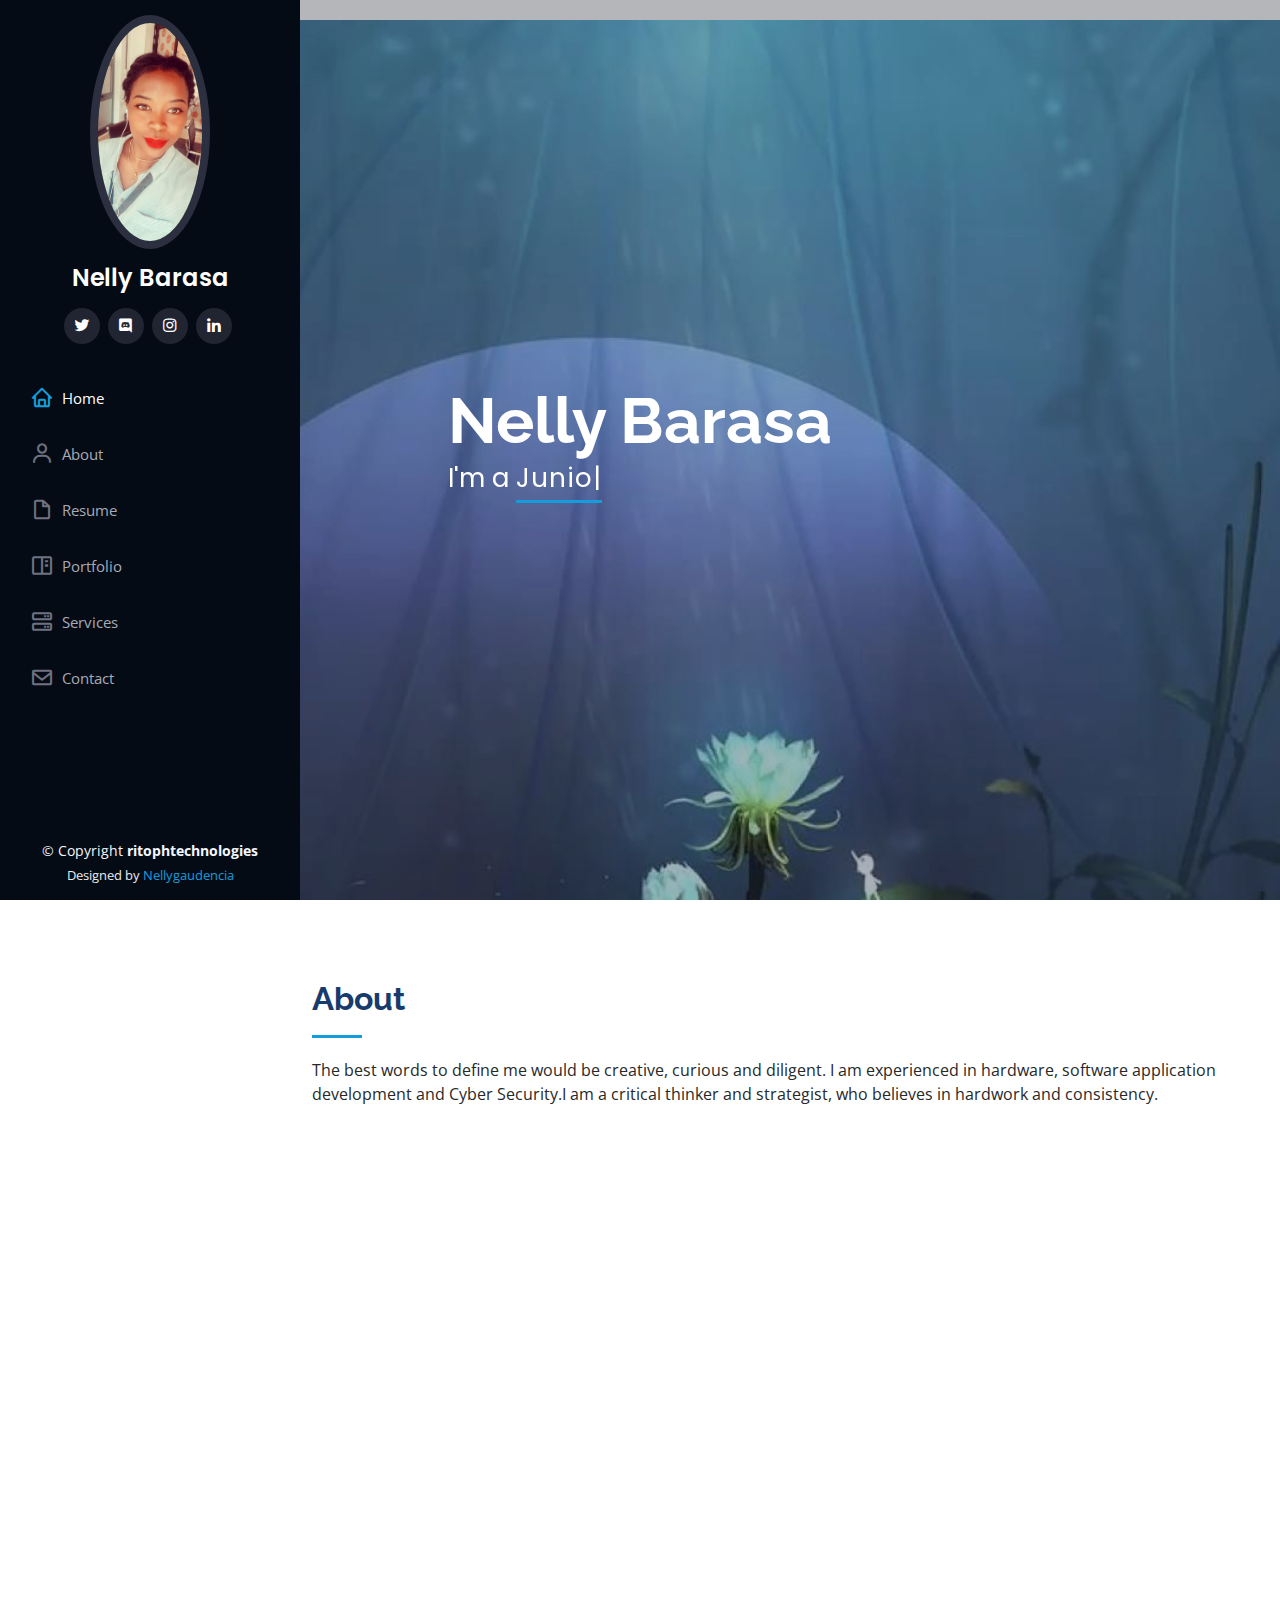
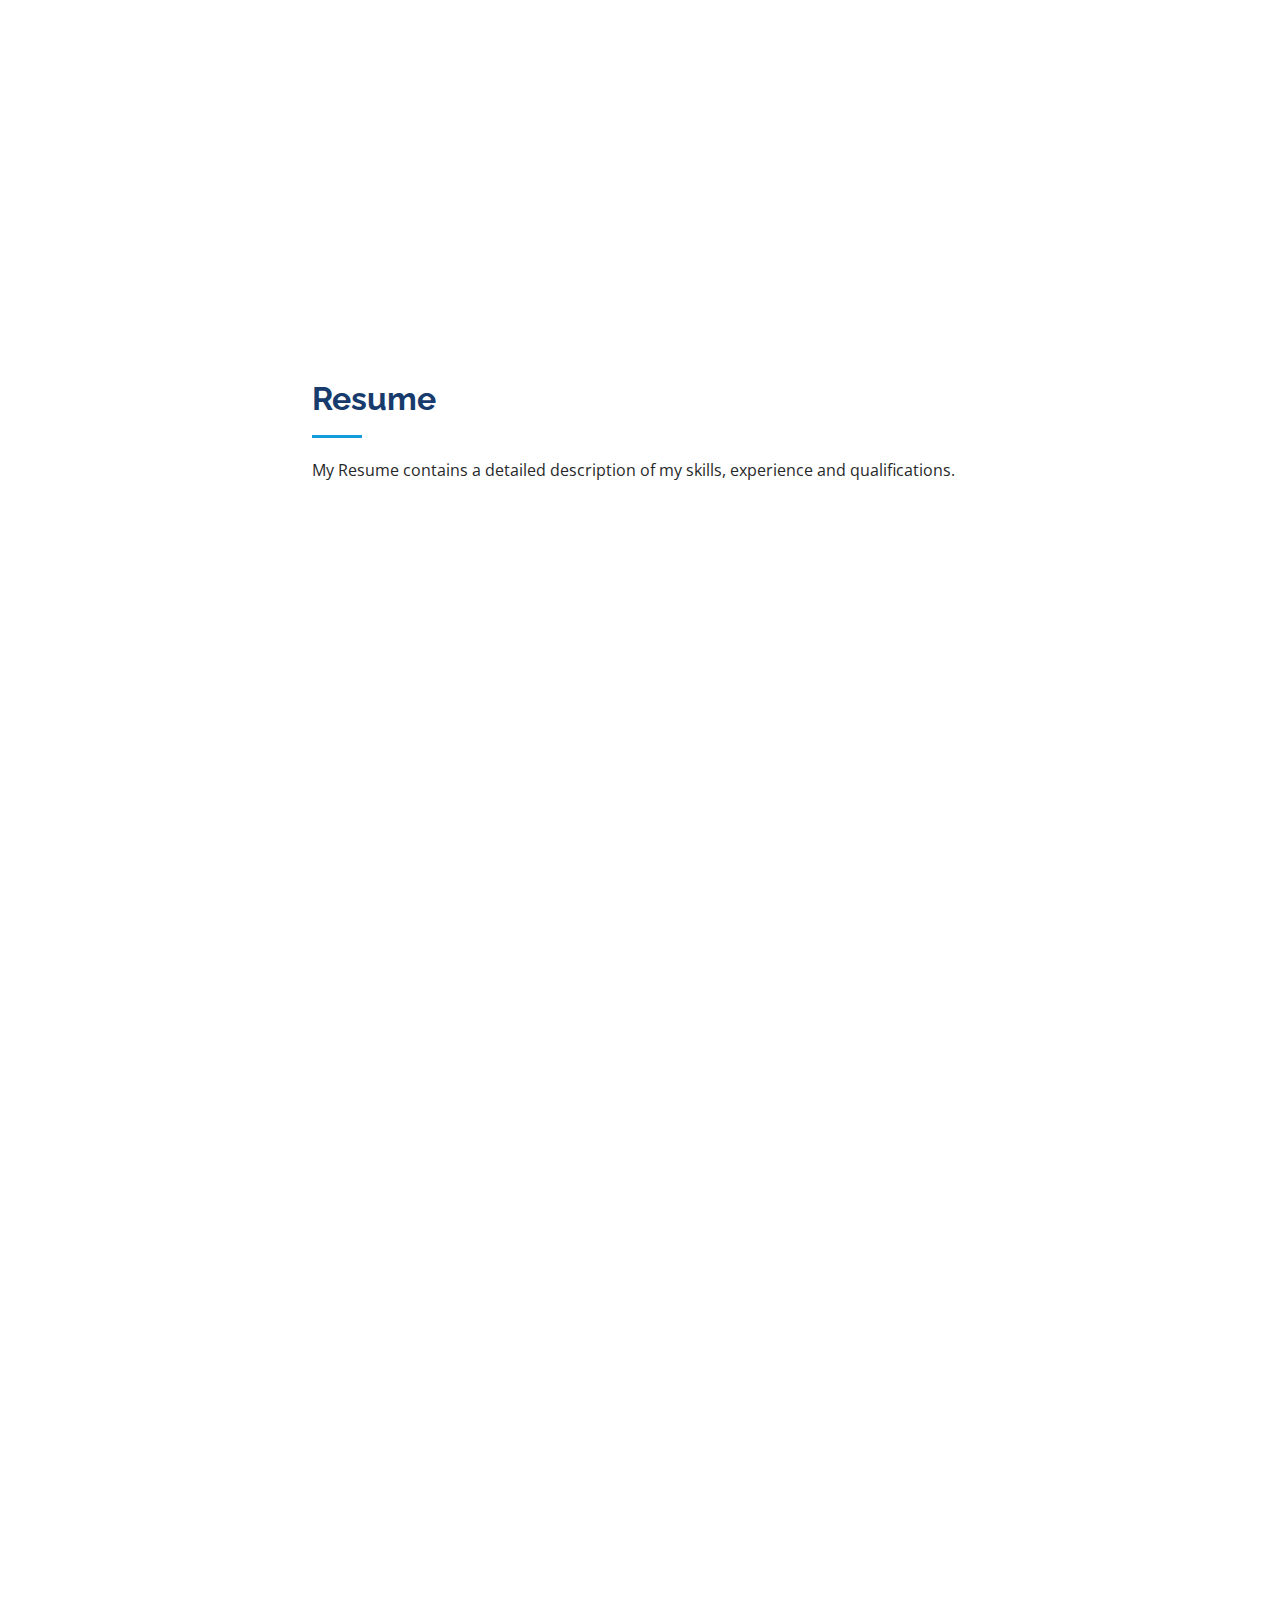
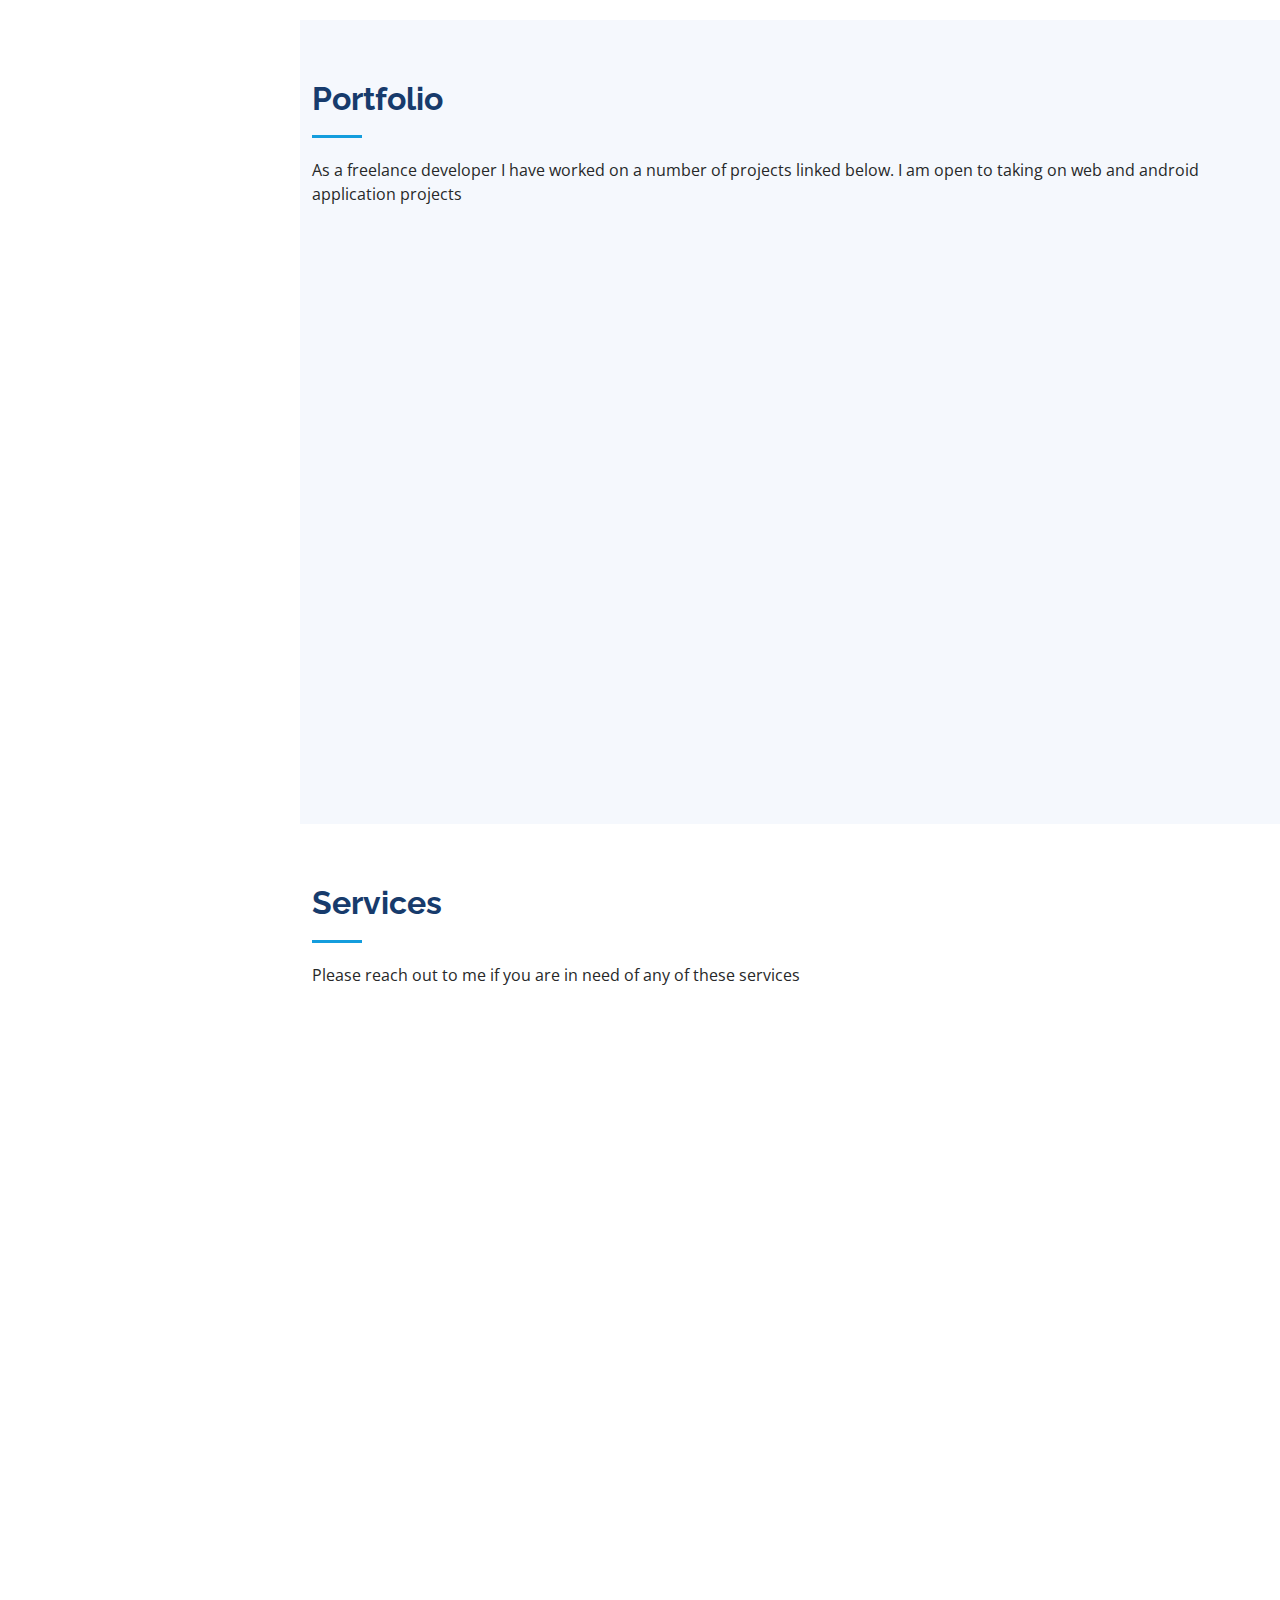
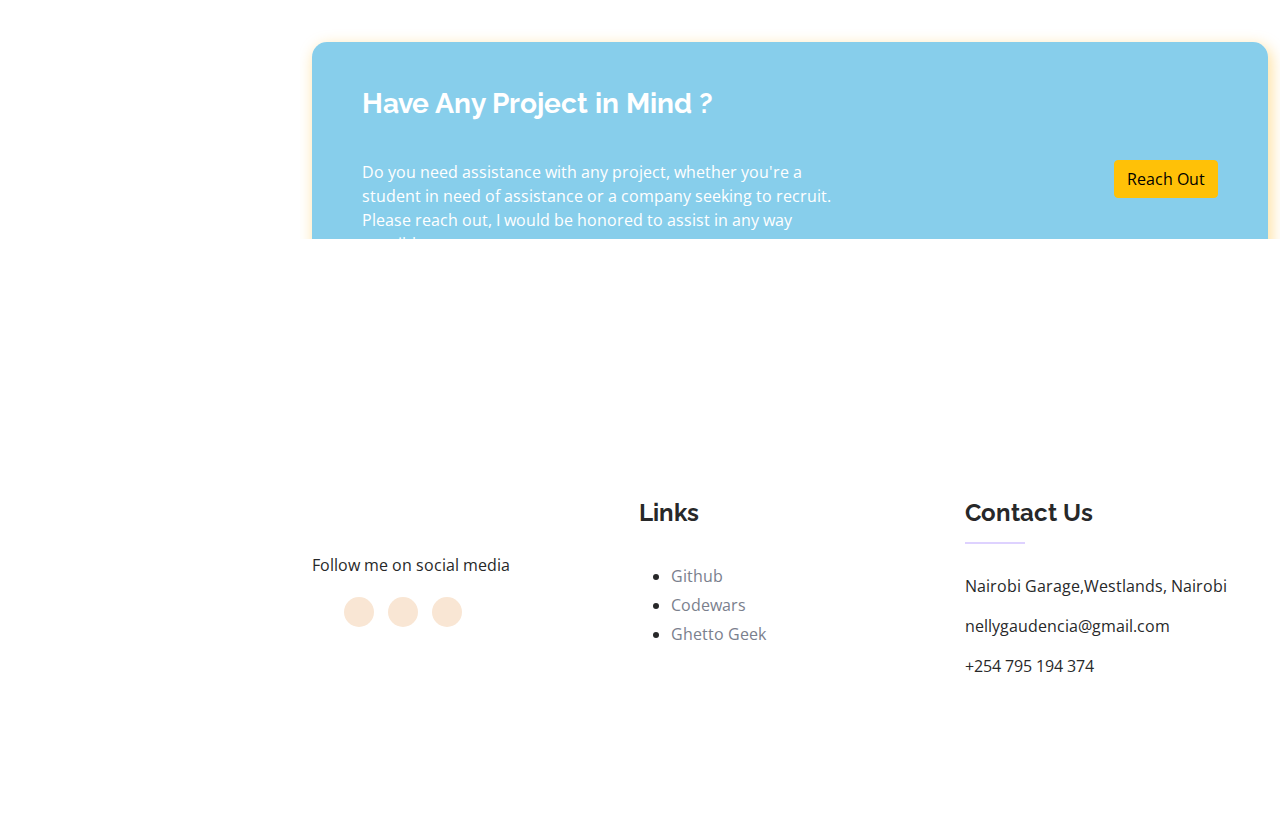
==== commit f653a83c: "mistakes were made" ====
--- a/index.html
+++ b/index.html
@@ -117,9 +117,7 @@
 
     <!-- ======= Facts Section ======= -->
     <section id="facts" class="facts">
-      <div class="container">
-
-        
+
     <!-- ======= Skills Section ======= -->
 
   
@@ -318,7 +316,6 @@
           <p class="description">I am a skilled web developer, with 3 years of experience building web applications for individuals of all forms. My websites are custom made and modern designs made by the best graphic designers in the field</p>
         </div>
 
-      </div>
     </section><!-- End Services Section -->
 
     <!-- ======= Contact Section ======= -->
@@ -342,7 +339,8 @@
 		</div>
 	</div>
 </section>
-<footer class="deneb_footer">
+
+<section class="deneb_footer">
 	<div class="widget_wrapper" style="background-image: url(http://demo.tortoizthemes.com/deneb-html/deneb-ltr/assets/images/footer_bg.png);">
 		<div class="container">
 			<div class="row">
@@ -396,7 +394,7 @@
 
     </section><!-- End Contact Section -->
 
-  </main><!-- End #main -->
+
 
   <!-- ======= Footer ======= -->
   <footer id="footer">
@@ -425,8 +423,6 @@
 
   <!-- Template Main JS File -->
   <script src="assets/js/main.js"></script>
-  <script src="assets/js/carousel.js"></script>
-
 </body>
 
 </html>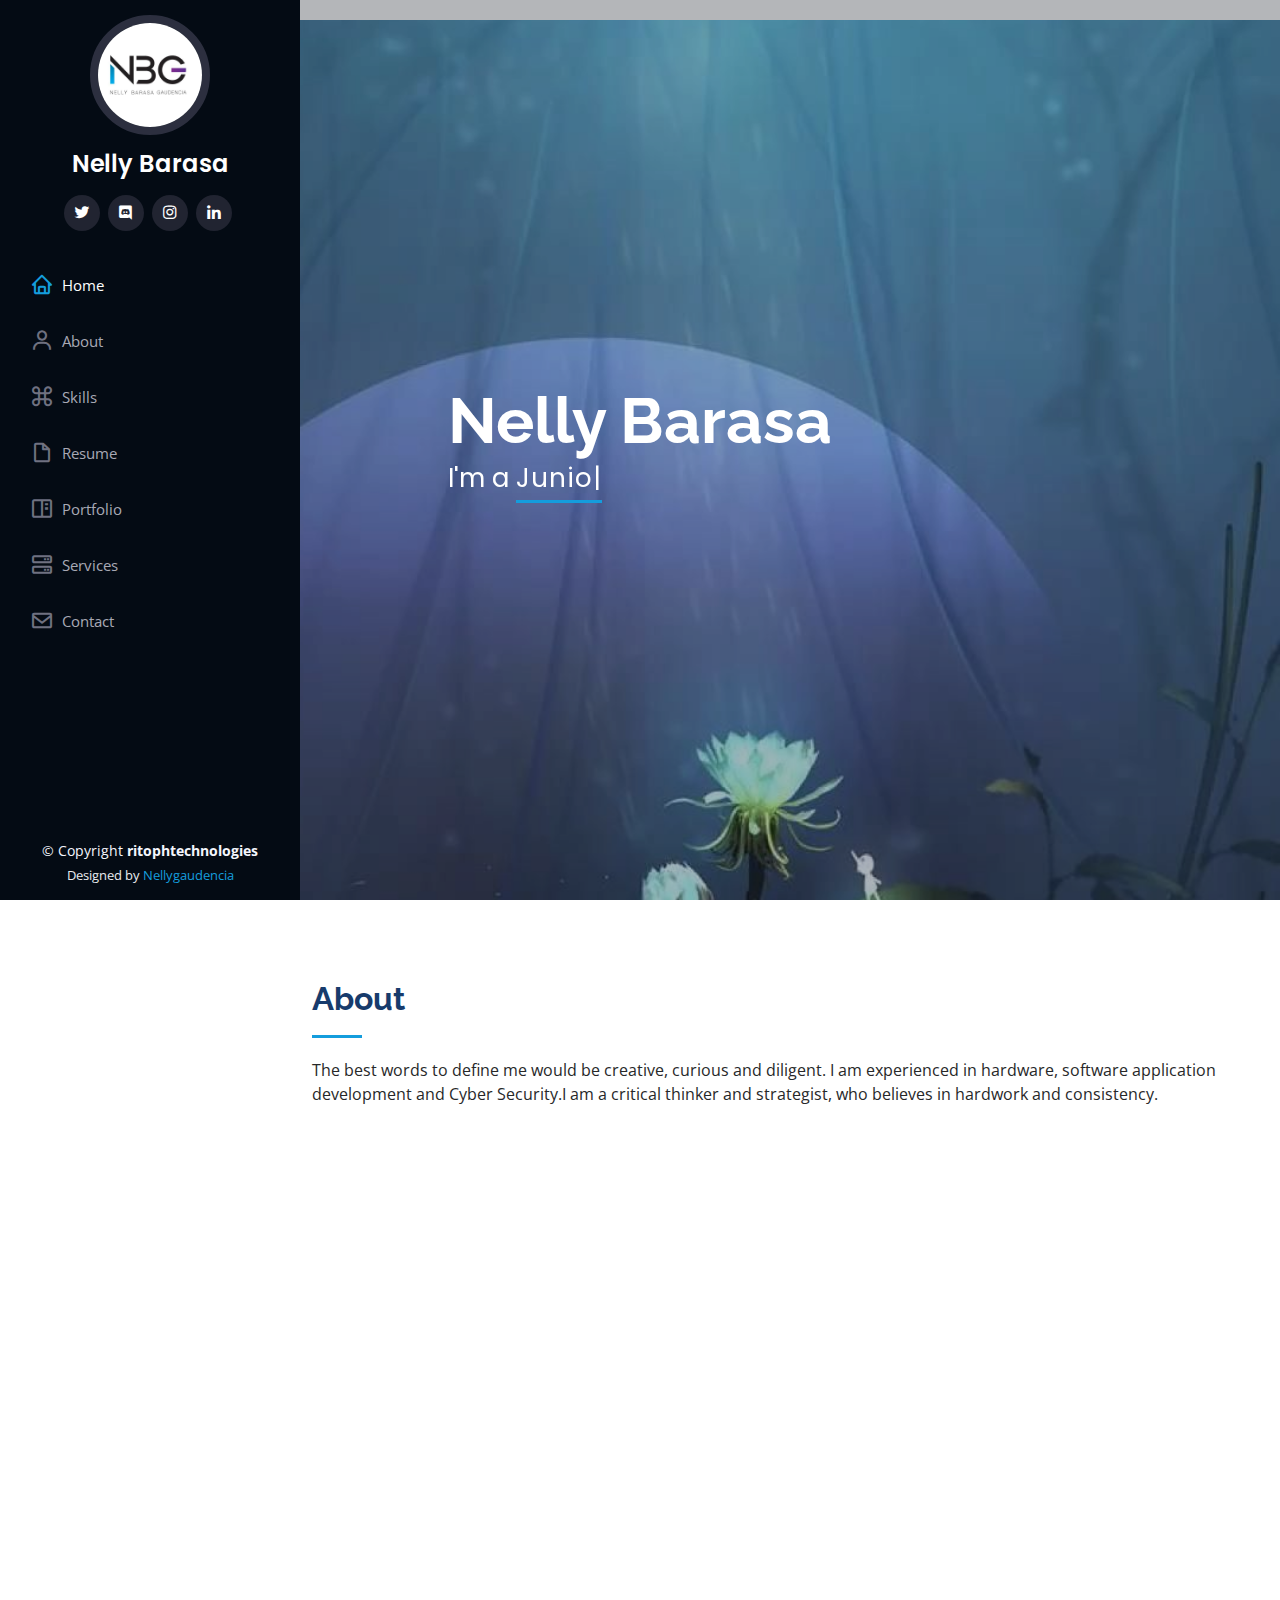
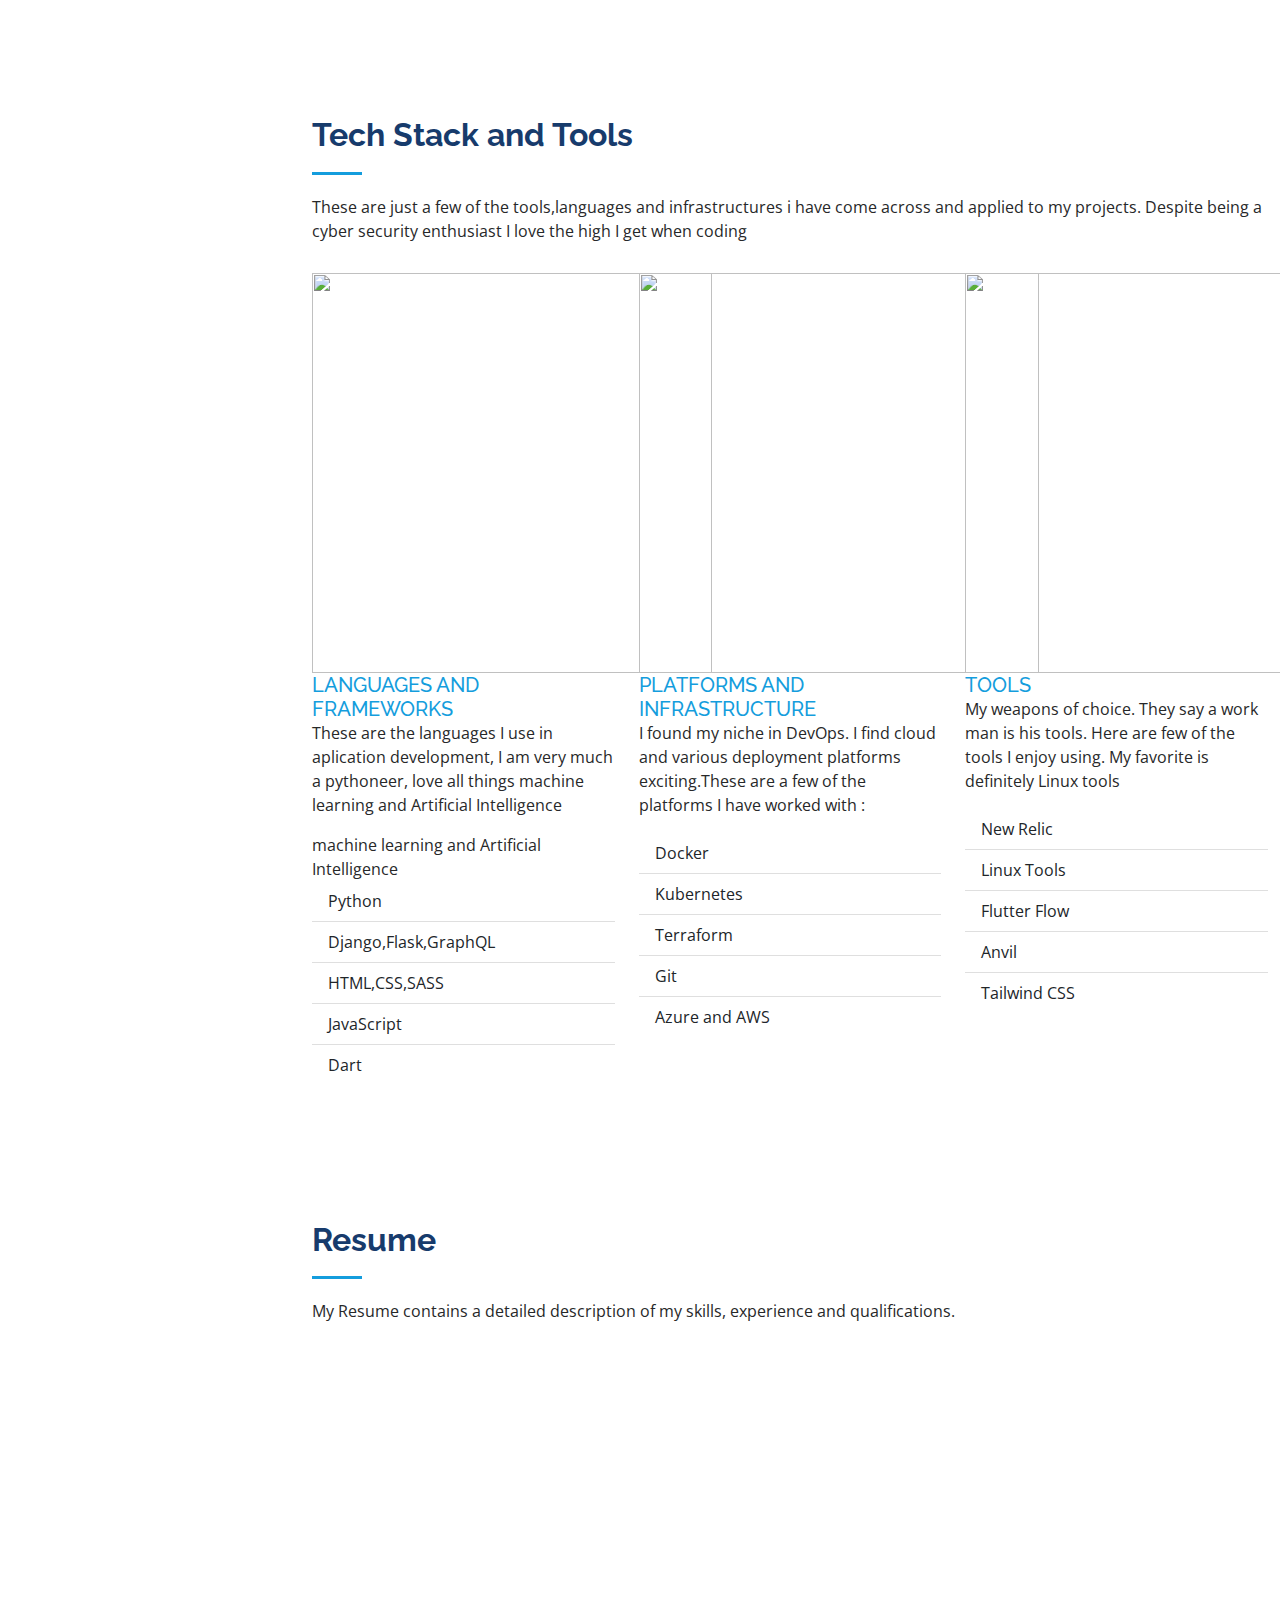
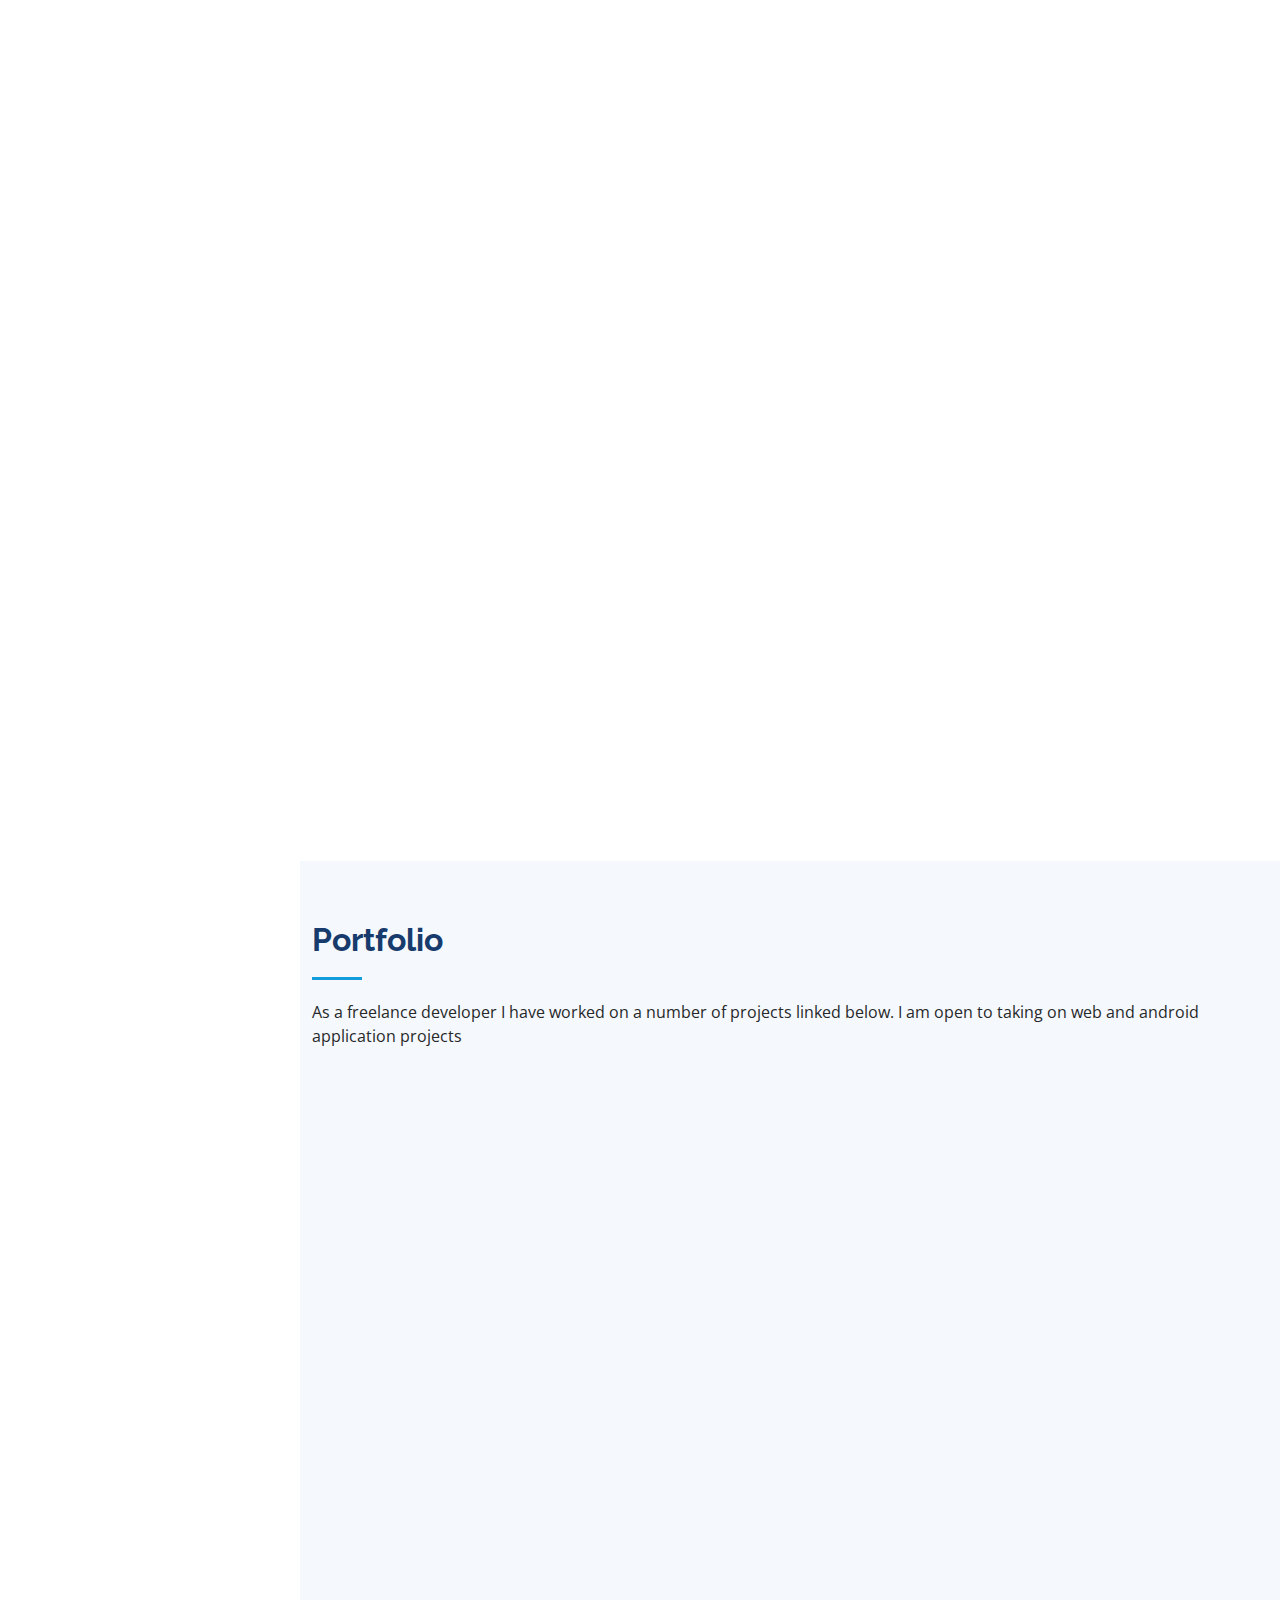
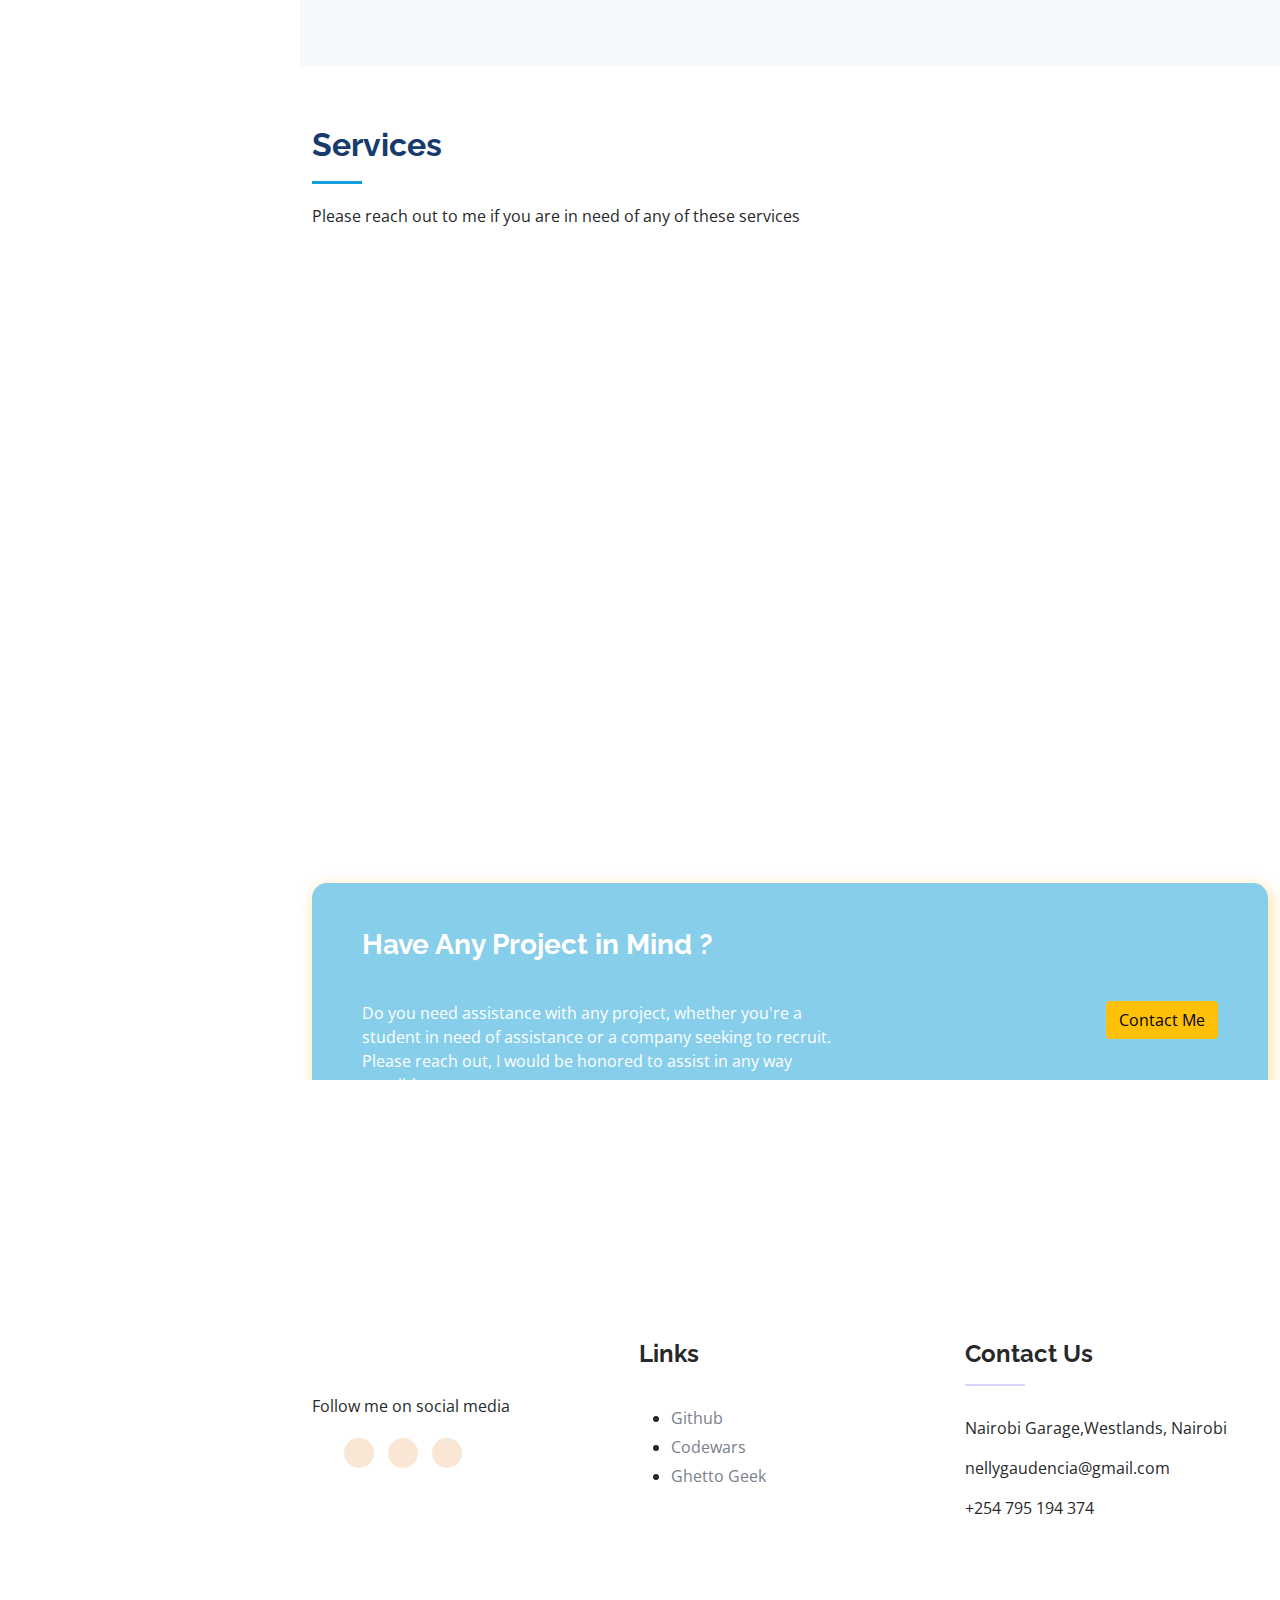
==== commit b3586a67: "skills update" ====
--- a/index.html
+++ b/index.html
@@ -10,8 +10,8 @@
   <meta content="" name="keywords">
 
   <!-- Favicons -->
-  <link href="assets/img/profile2.jpeg" rel="icon">
-  <link href="assets/img/profile2.jpeg" rel="apple-touch-icon">
+  <link href="assets/img/nellylogo.jpg" rel="icon">
+  <link href="assets/img/nellylogo.jpg" rel="apple-touch-icon">
 
   <!-- Google Fonts -->
   <link href="https://fonts.googleapis.com/css?family=Open+Sans:300,300i,400,400i,600,600i,700,700i|Raleway:300,300i,400,400i,500,500i,600,600i,700,700i|Poppins:300,300i,400,400i,500,500i,600,600i,700,700i" rel="stylesheet">
@@ -39,7 +39,7 @@
     <div class="d-flex flex-column">
 
       <div class="profile">
-        <img src="assets/img/profile2.jpeg" alt="" class="img-fluid rounded-circle">
+        <img src="assets/img/nellylogo.jpg" alt="" class="img-fluid rounded-circle">
         <h1 class="text-light"><a href="index.html">Nelly Barasa </a></h1>
         <div class="social-links mt-3 text-center">
           <a href="https://www.twitter.com/@_geeky_MsNelly" class="twitter"><i class="bx bxl-twitter"></i></a>
@@ -53,6 +53,7 @@
         <ul>
           <li><a href="#hero" class="nav-link scrollto active"><i class="bx bx-home"></i> <span>Home</span></a></li>
           <li><a href="#about" class="nav-link scrollto"><i class="bx bx-user"></i> <span>About</span></a></li>
+	 <li><a href="#skills" class="nav-link scrollto"><i class="bx bx-command"></i> <span>Skills</span></a></li>
           <li><a href="#resume" class="nav-link scrollto"><i class="bx bx-file-blank"></i> <span>Resume</span></a></li>
           <li><a href="#portfolio" class="nav-link scrollto"><i class="bx bx-book-content"></i> <span>Portfolio</span></a></li>
           <li><a href="#services" class="nav-link scrollto"><i class="bx bx-server"></i> <span>Services</span></a></li>
@@ -73,6 +74,7 @@
 
   <main id="main">
 
+    
     <!-- ======= About Section ======= -->
     <section id="about" class="about">
       <div class="container">
@@ -84,12 +86,12 @@
 
         <div class="row">
           <div class="col-md-4" data-aos="fade-right">
-            <img src="assets/img/profile2.jpeg" class="img-fluid" alt="">
+            <img src="assets/img/profile2.jpeg"  width="320" height="400" alt="">
           </div>
           <div class="col-lg-8 pt-4 pt-lg-0 content" data-aos="fade-left">
             <h3>DevOPs Engineer &amp; Web Developer.</h3>
             <p class="fst-italic">
-              My first successful project was web based application that led to my love for web development.I have practiced web development for 3 years now.
+              
             </p>
             <div class="row">
               <div class="col-lg-6">
@@ -102,7 +104,7 @@
               </div>
               <div class="col-lg-6">
                 <ul>
-                  <li><i class="bi bi-chevron-right"></i> <strong>Age:</strong> <span>24</span></li>
+                  
                   <li><i class="bi bi-chevron-right"></i> <strong>Degree:</strong> <span>Bsc: Computer Security and Forensics</span></li>
                   <li><i class="bi bi-chevron-right"></i> <strong>Email:</strong> <span>nellygaudencia@gmail.com</span></li>
                   <li><i class="bi bi-chevron-right"></i> <strong>Freelance:</strong> <span>Available</span></li>
@@ -113,15 +115,99 @@
         </div>
 
       </div>
-    </section><!-- End About Section -->
+    </section>
+    <!-- End About Section -->
 
     <!-- ======= Facts Section ======= -->
     <section id="facts" class="facts">
 
-    <!-- ======= Skills Section ======= -->
-
+   
+   <!-- ======= Skills Section ======= -->
+  <section id="skills" class="featured-product section-padding">
+      <div class="container">
+          <div class="row">
+              
+             <div class="section-title">
+          <h2>Tech Stack and Tools</h2>
+          <p>These are just a few of the tools,languages and infrastructures i have come across and applied to my projects. Despite being a cyber security enthusiast I love the high I get when coding</p>
+        </div>
+
+              <div class="col-lg-4 col-12 mb-3">
+                  <div class="product-thumb">
+                      <a href="product-detail.html">
+                          <img src="assets/img/chess4.jpg" class="" width="400" height="400" alt="">
+                      </a>
+                      <div class="product-info d-flex">
+                          <div>
+                              <h5 class="product-title mb-0">
+                                  <a href="" class="product-title-link">LANGUAGES AND FRAMEWORKS</a>
+                              </h5>
+                              <p>These are the languages I use in aplication development, I am very much a pythoneer, love all things machine learning and Artificial Intelligence</p>
+                              <ul class="list-group list-group-flush">machine learning and Artificial Intelligence
+                                <li class="list-group-item">Python</li>
+                                <li class="list-group-item">Django,Flask,GraphQL</li>
+                                <li class="list-group-item">HTML,CSS,SASS</li>
+                                <li class="list-group-item">JavaScript</li>
+                                <li class="list-group-item">Dart</li>
+                              </ul>
+
+                          </div>
+                      </div>
+                  </div>
+              </div>
+
+              
+              <div class="col-lg-4 col-12 mb-3">
+                <div class="product-thumb">
+                    <a href="product-detail.html">
+                        <img src="assets/img/chess3.jpg" class="" width="400" height="400" alt="">
+                    </a>
+                    <div class="product-info d-flex">
+                        <div>
+                            <h5 class="product-title mb-0">
+                                <a href="" class="product-title-link">PLATFORMS AND INFRASTRUCTURE</a>
+                            </h5>
+                            <p> I found my niche in DevOps. I find cloud and various deployment platforms exciting.These are a few of the platforms I have worked with :</p>
+                            <ul class="list-group list-group-flush">
+                              <li class="list-group-item">Docker</li>
+                              <li class="list-group-item">Kubernetes</li>
+                              <li class="list-group-item">Terraform</li>
+                              <li class="list-group-item">Git</li>
+                              <li class="list-group-item">Azure and AWS</li>
+                            </ul>
+
+                        </div>
+                    </div>
+                </div>
+            </div>
+
+            <div class="col-lg-4 col-12 mb-3">
+              <div class="product-thumb">
+                  <a href="product-detail.html">
+                      <img src="assets/img/king.jpeg" class="" width="400" height="400" alt="">
+                  </a>
+                  <div class="product-info d-flex">
+                      <div>
+                          <h5 class="product-title mb-0">
+                              <a href="" class="product-title-link">TOOLS</a>
+                          </h5>
+                          <p> My weapons of choice. They say a work man is his tools. Here are few of the tools I enjoy using. My favorite is definitely Linux tools </p>
+                          <ul class="list-group list-group-flush">
+                            <li class="list-group-item">New Relic</li>
+                            <li class="list-group-item">Linux Tools</li>
+                            <li class="list-group-item">Flutter Flow</li>
+                            <li class="list-group-item">Anvil</li>
+                            <li class="list-group-item">Tailwind CSS</li>
+                          </ul>
+
+                      </div>
+                  </div>
+              </div>
+          </div>
+            
+  </section>
   
-    </section><!-- End Skills Section -->
+    <!-- End Skills Section -->
 
     <!-- ======= Resume Section ======= -->
     <section id="resume" class="resume">
@@ -332,7 +418,7 @@
 				</div>
 				<div class="col-lg-5">
 					<div class="button_box">
-						<a href="#" class="btn btn-warning">Reach Out</a>
+						<a href="#contact" class="btn btn-warning">Contact Me</a>
 					</div>
 				</div>
 			</div>
@@ -425,4 +511,4 @@
   <script src="assets/js/main.js"></script>
 </body>
 
-</html>+</html>
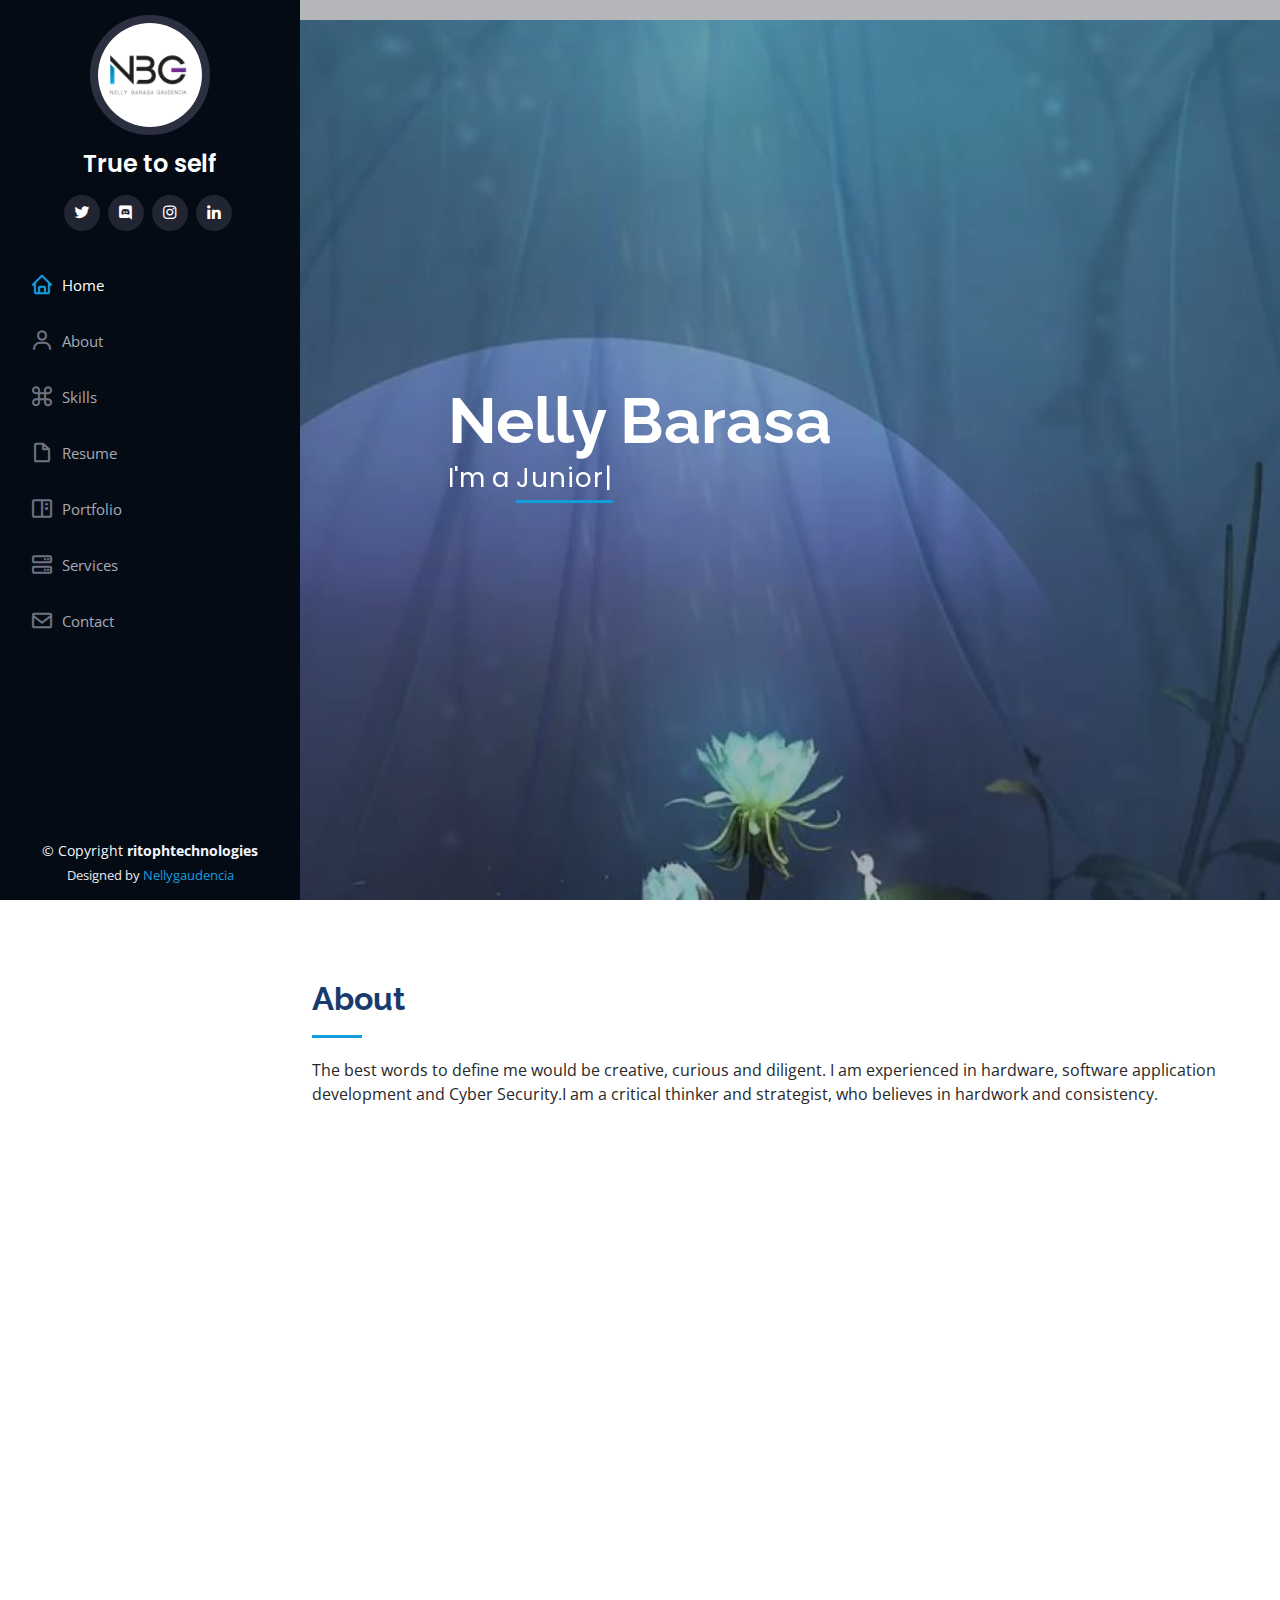
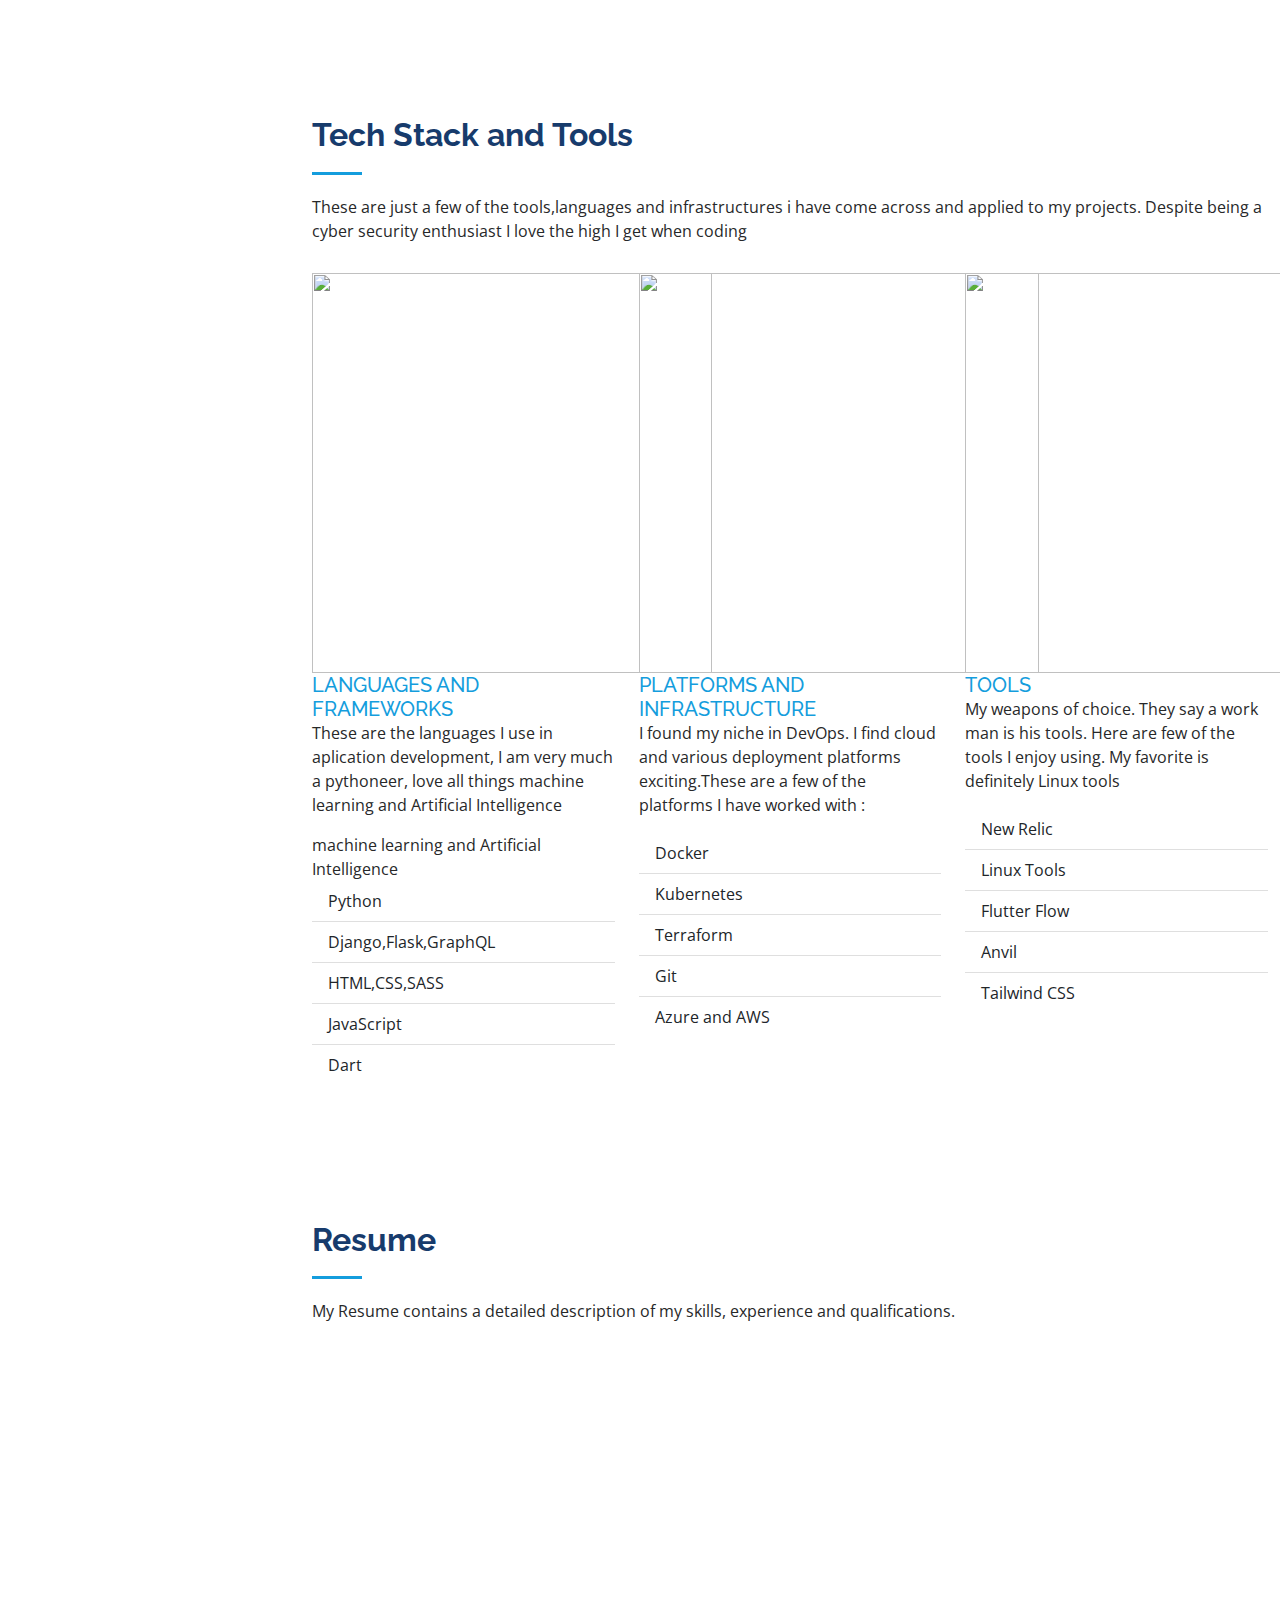
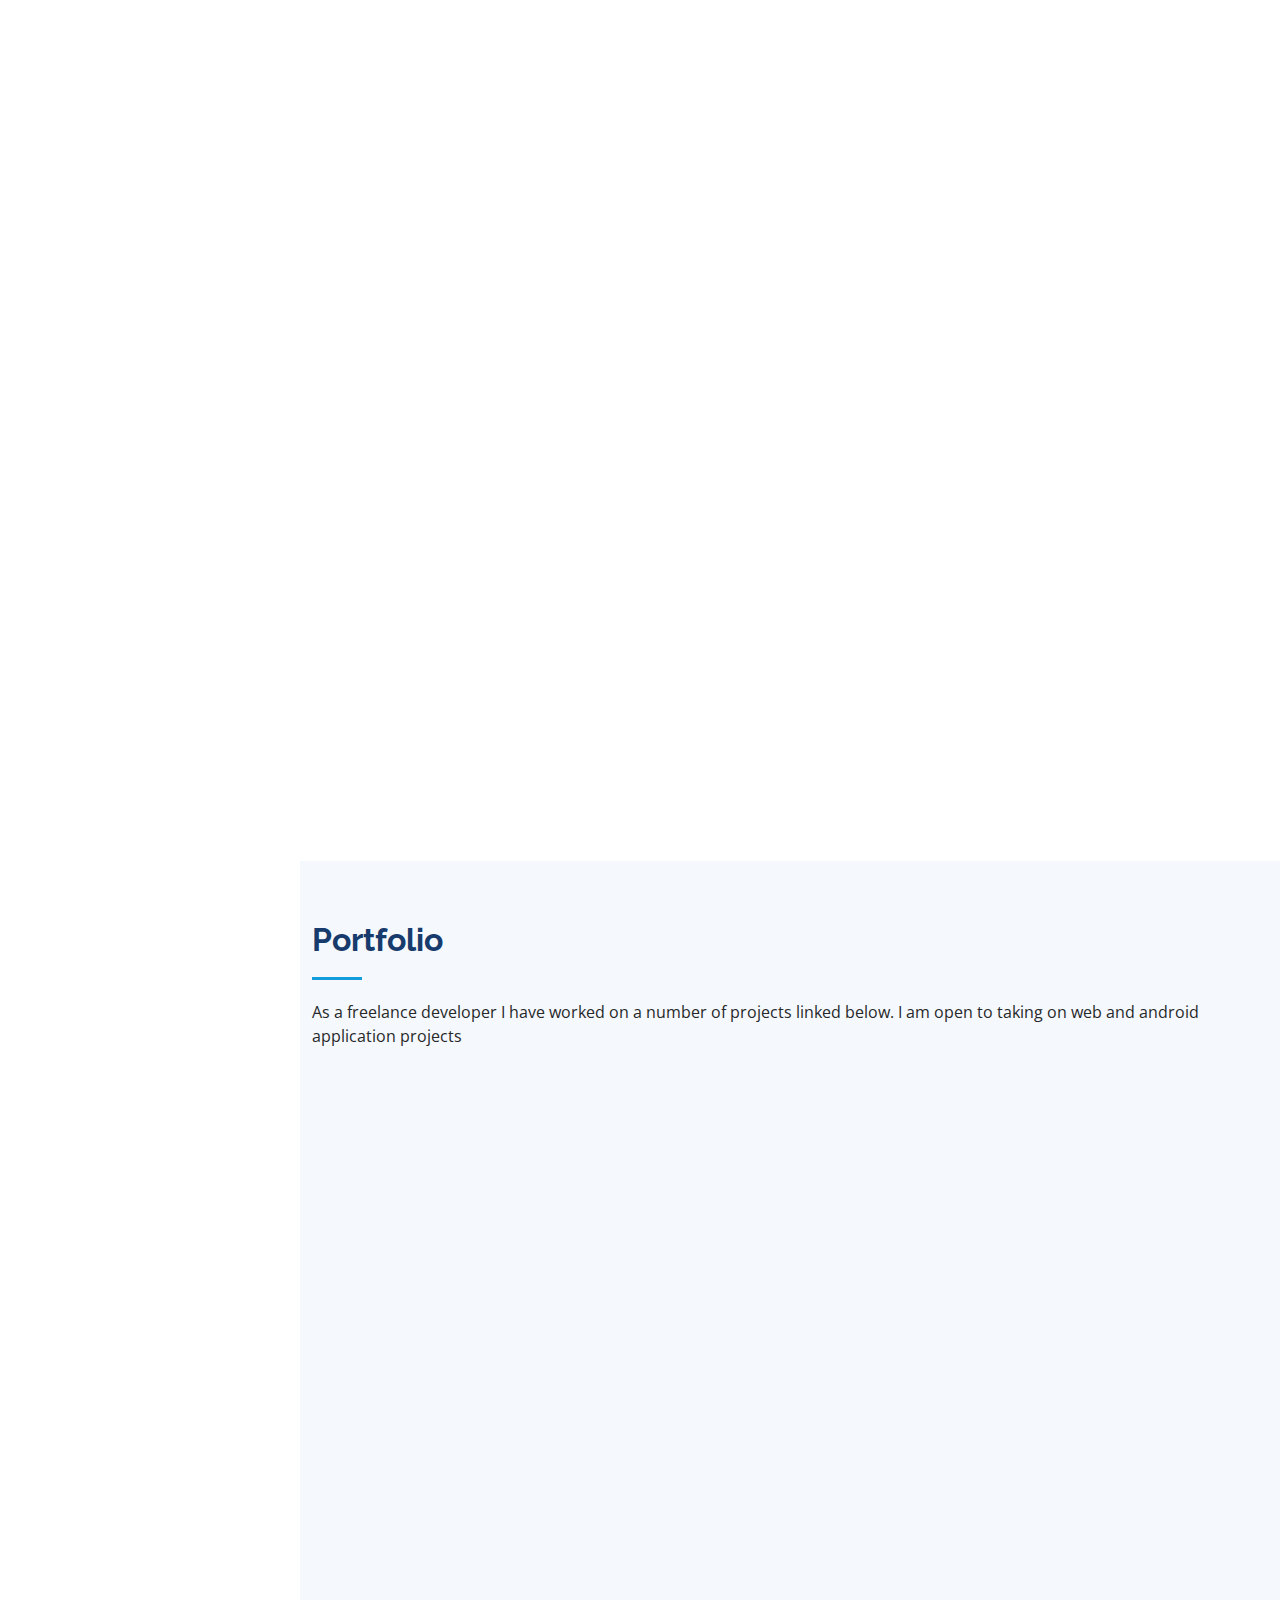
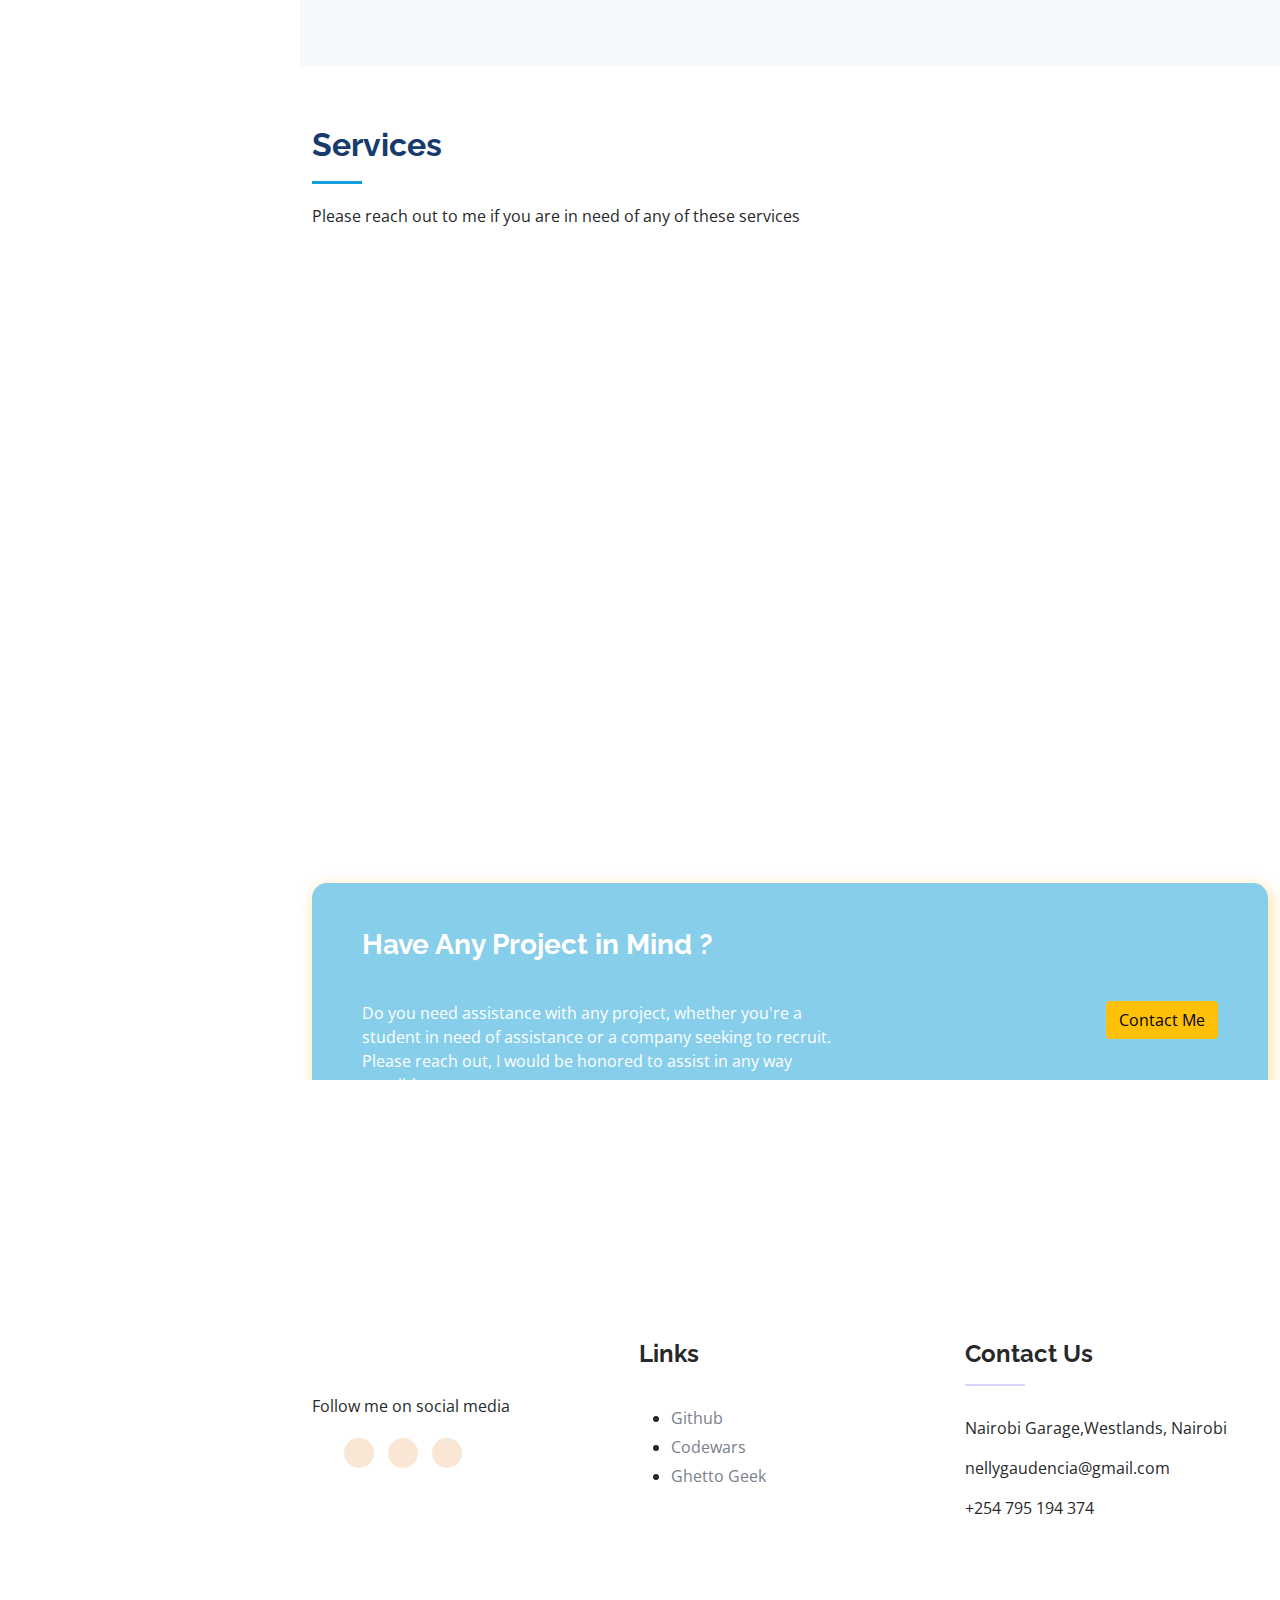
==== commit 716dbeb7: "a tweak to the navbar" ====
--- a/index.html
+++ b/index.html
@@ -40,7 +40,7 @@
 
       <div class="profile">
         <img src="assets/img/nellylogo.jpg" alt="" class="img-fluid rounded-circle">
-        <h1 class="text-light"><a href="index.html">Nelly Barasa </a></h1>
+        <h1 class="text-light"><a href="index.html">True to self</a></h1>
         <div class="social-links mt-3 text-center">
           <a href="https://www.twitter.com/@_geeky_MsNelly" class="twitter"><i class="bx bxl-twitter"></i></a>
           <a href="https://discord.com/channels/@me" class="facebook"><i class="bx bxl-discord"></i></a>
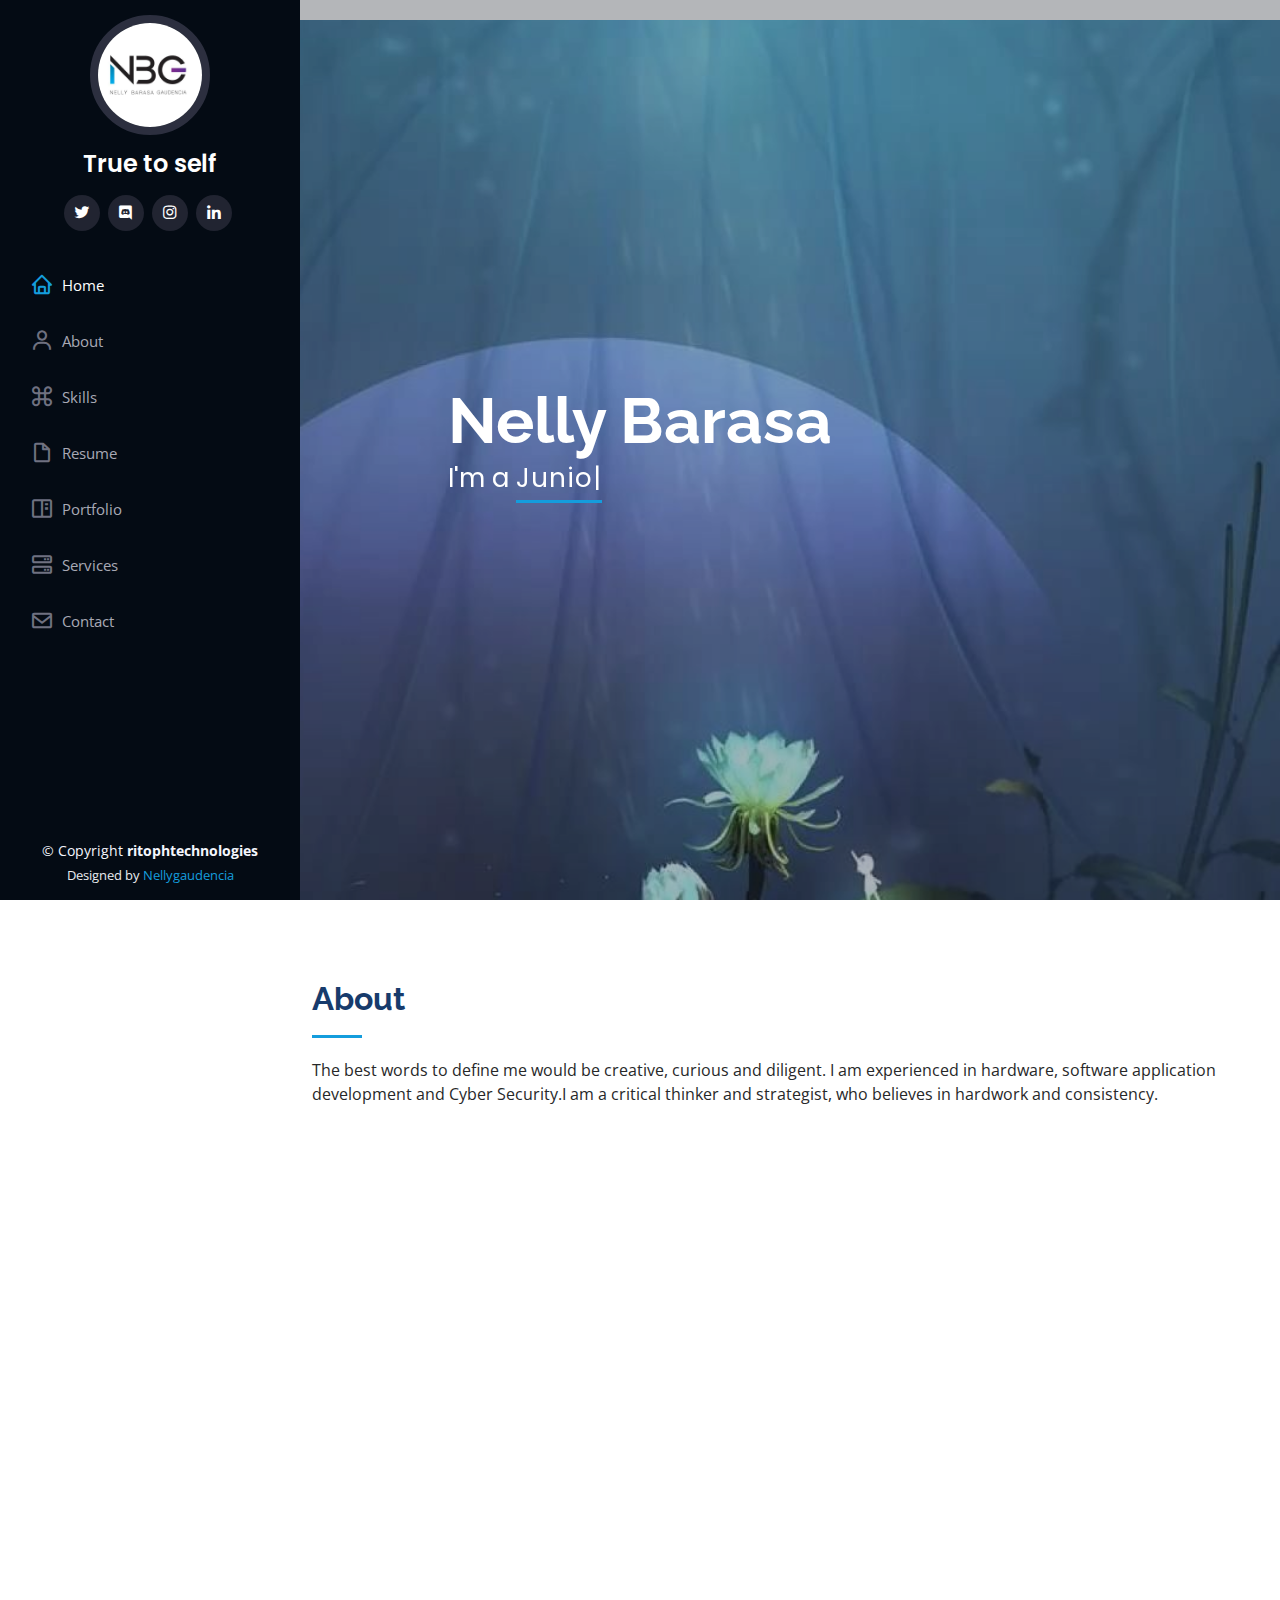
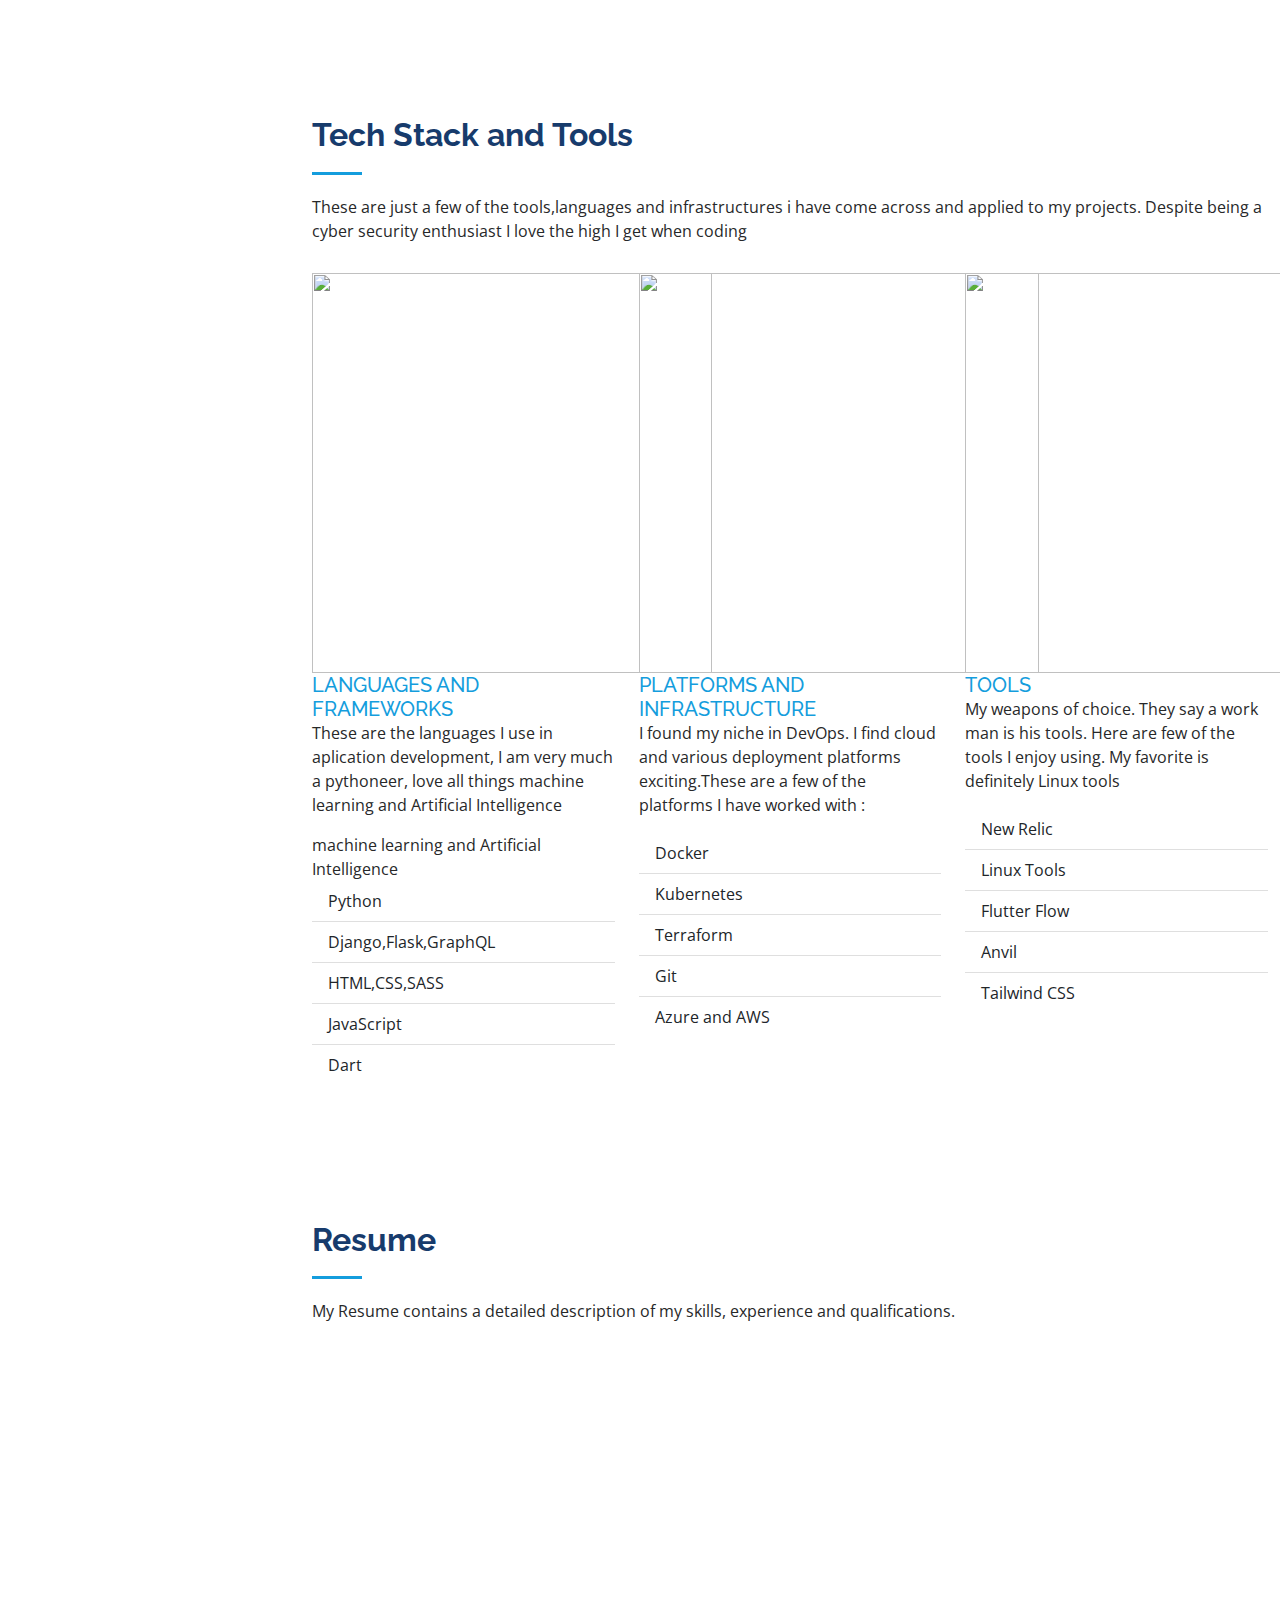
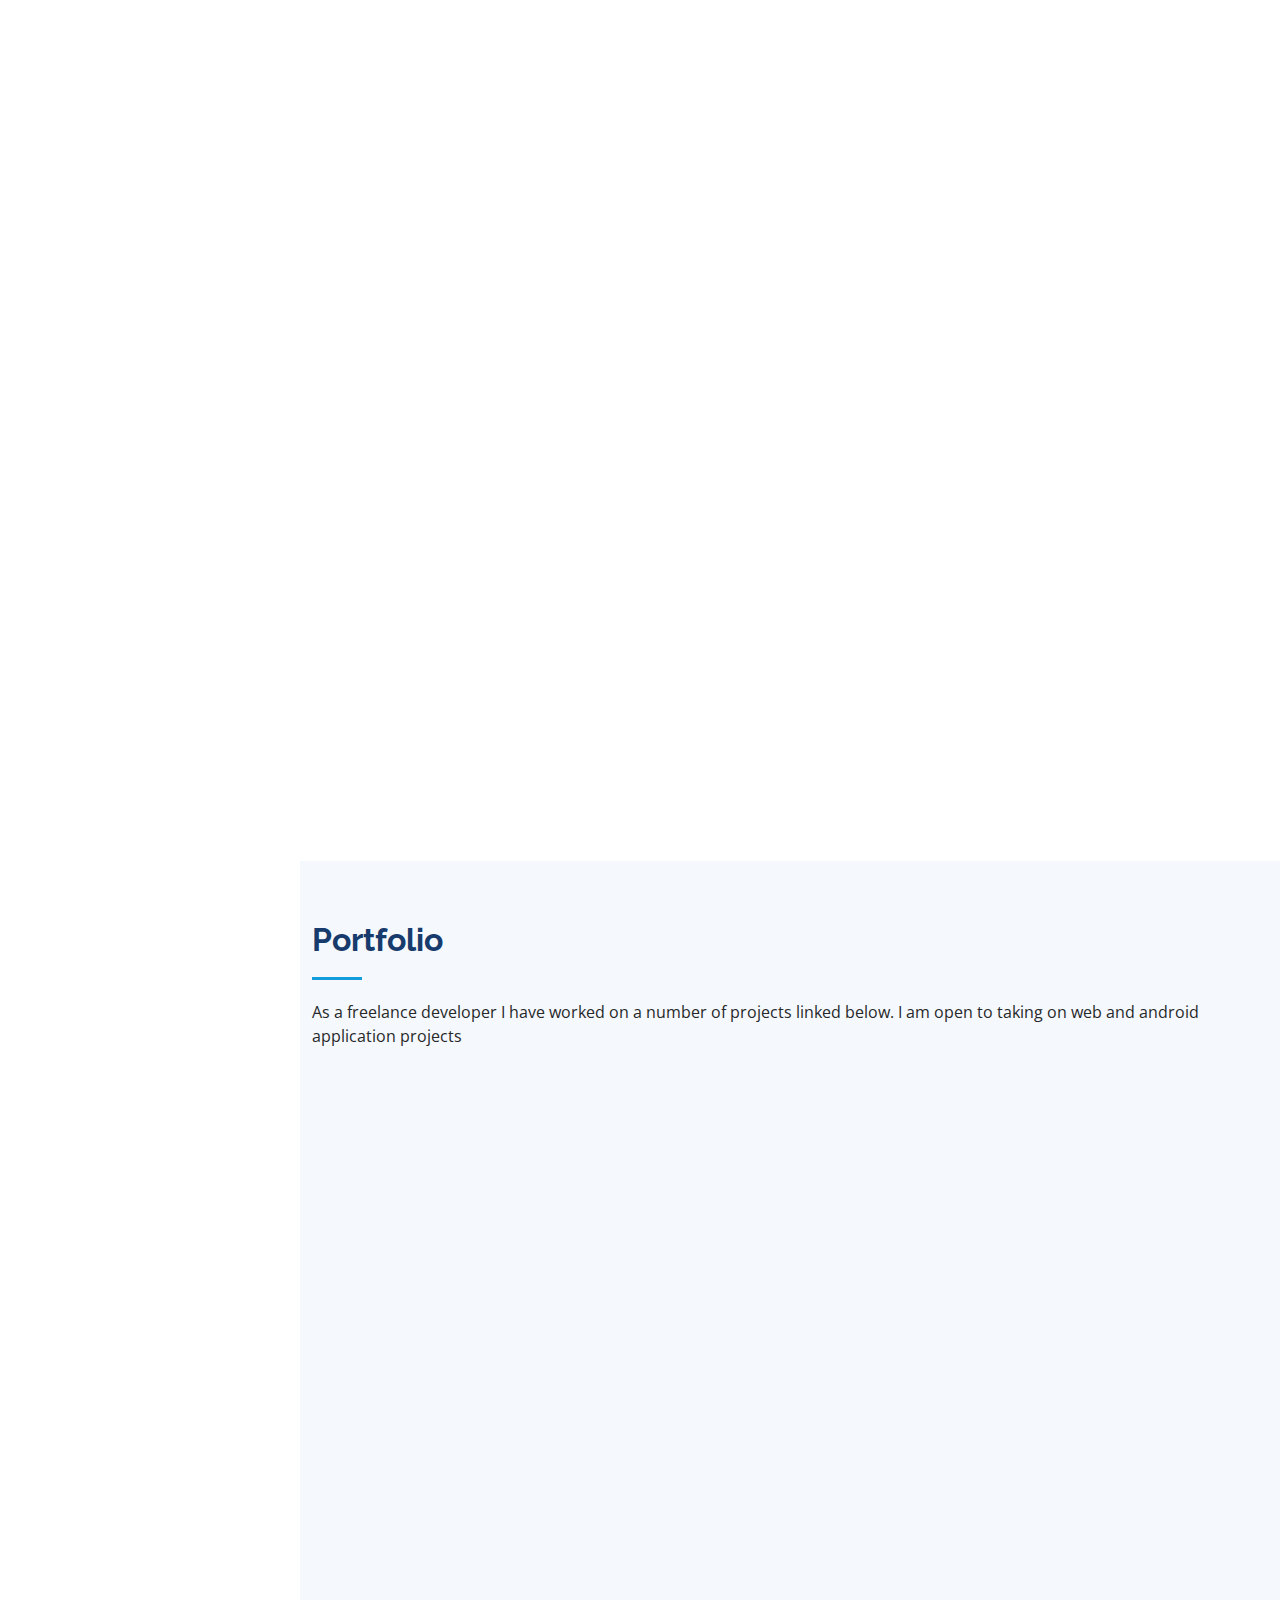
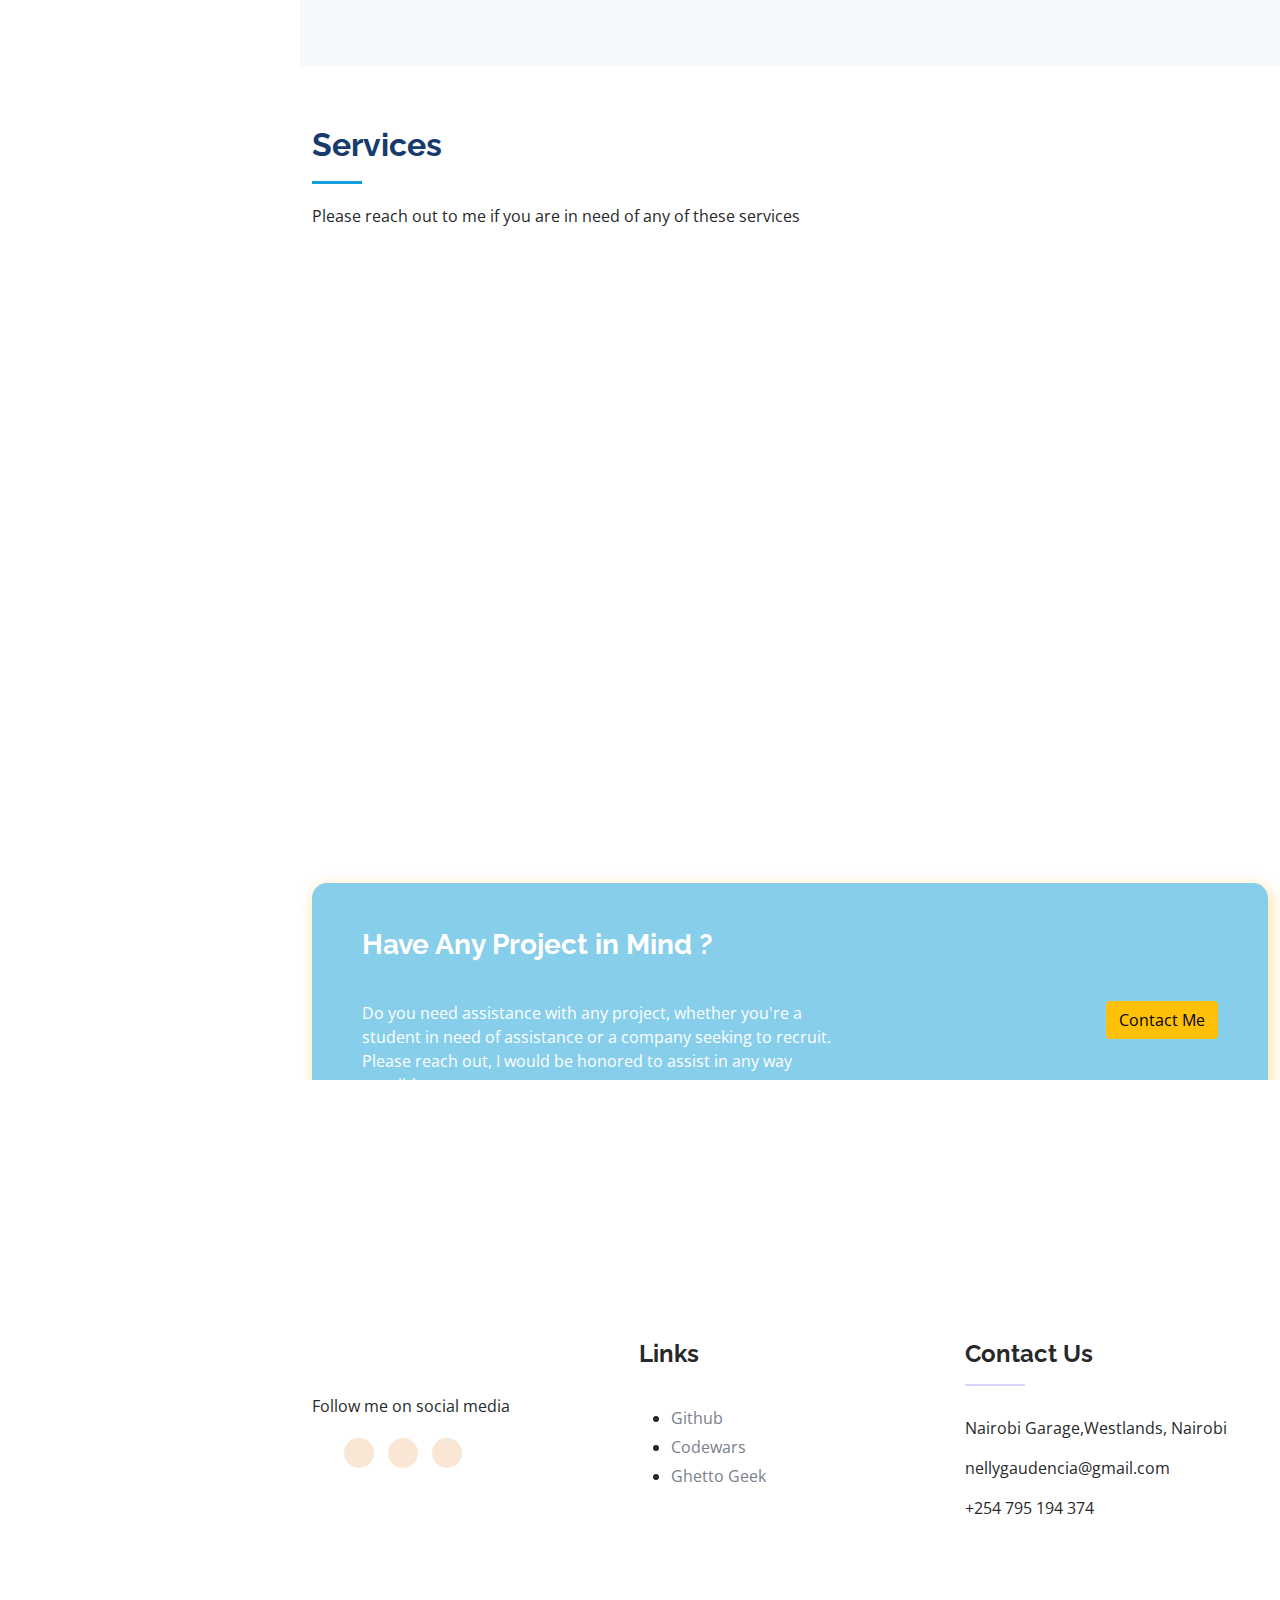
==== commit 366da480: "Google Analytics Feature" ====
--- a/index.html
+++ b/index.html
@@ -2,8 +2,18 @@
 <html lang="en">
 
 <head>
+	<!-- Global site tag (gtag.js) - Google Analytics -->
+<script async src="https://www.googletagmanager.com/gtag/js?id=G-59NRL5V19Q"></script>
+<script>
+  window.dataLayer = window.dataLayer || [];
+  function gtag(){dataLayer.push(arguments);}
+  gtag('js', new Date());
+
+  gtag('config', 'G-59NRL5V19Q');
+</script>
   <meta charset="utf-8">
   <meta content="width=device-width, initial-scale=1.0" name="viewport">
+	
 
   <title>Nelly Barasa - Portfolio</title>
   <meta content="" name="description">
